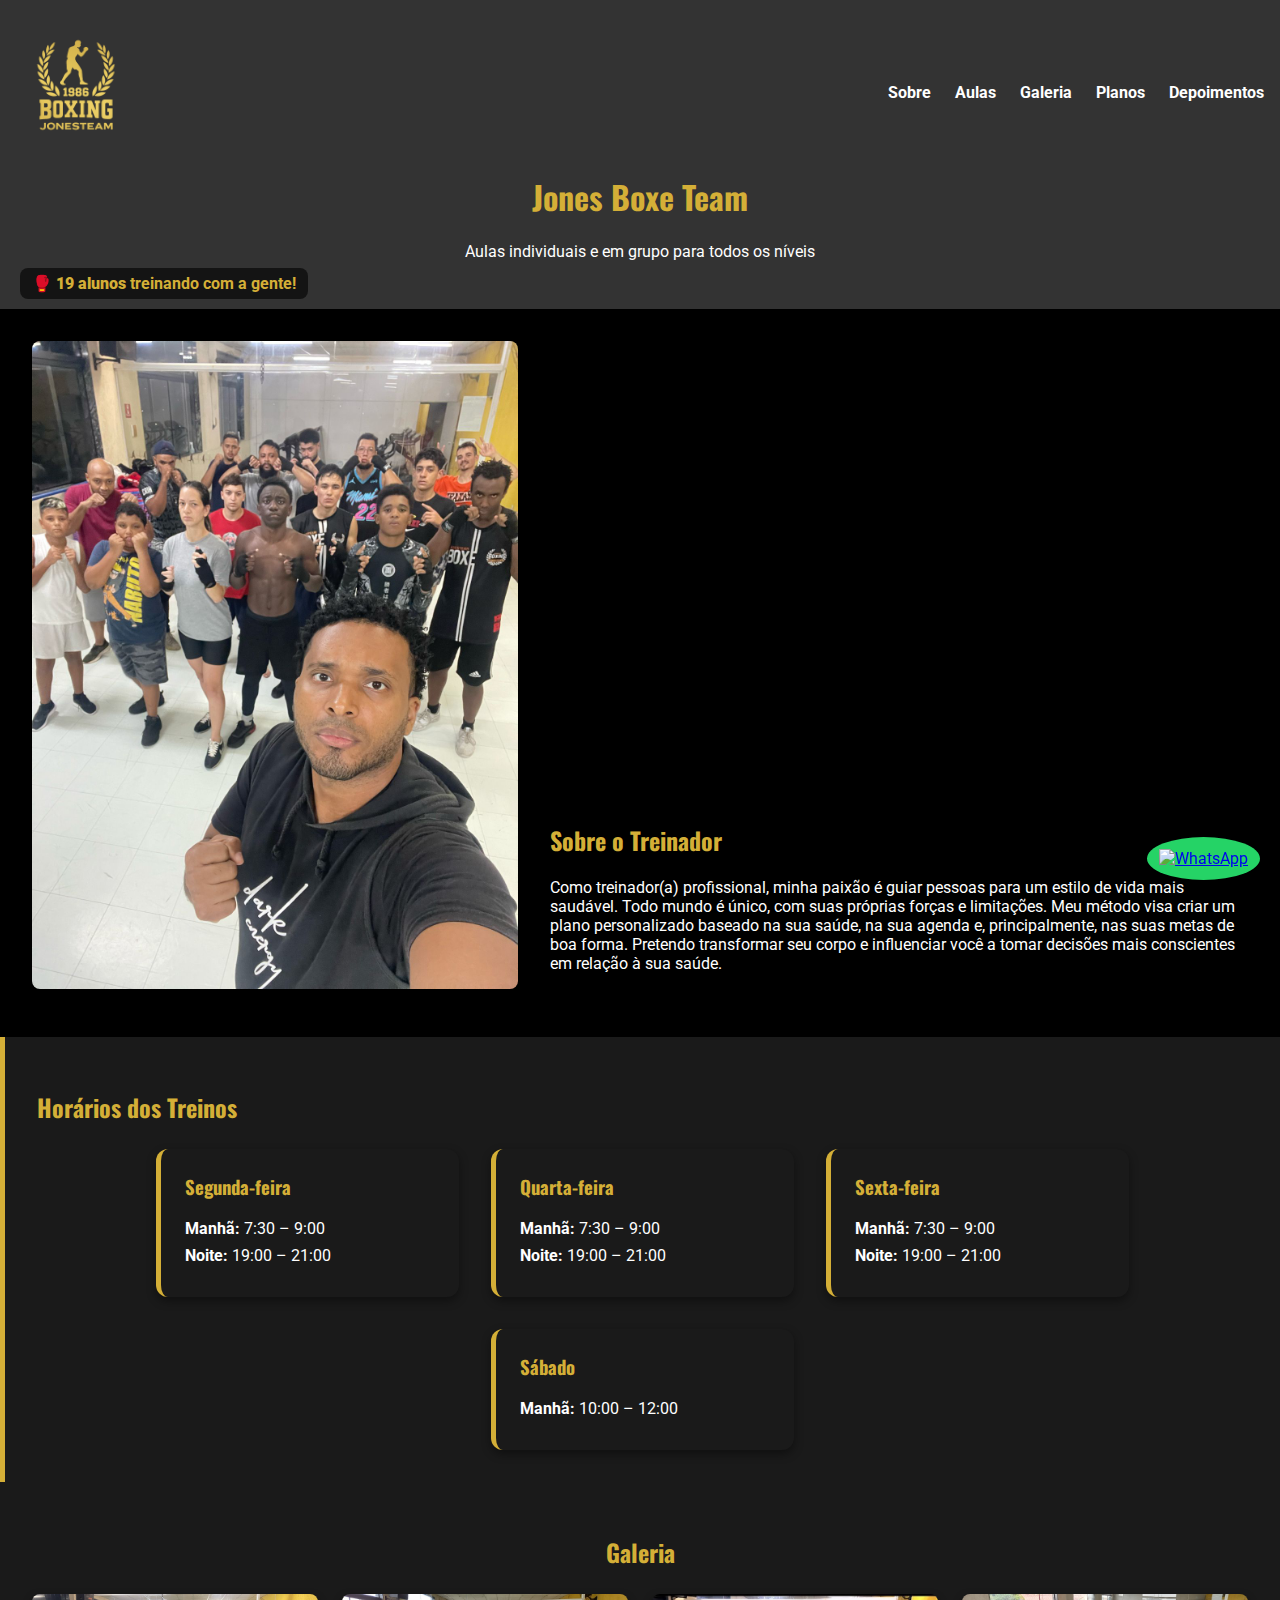
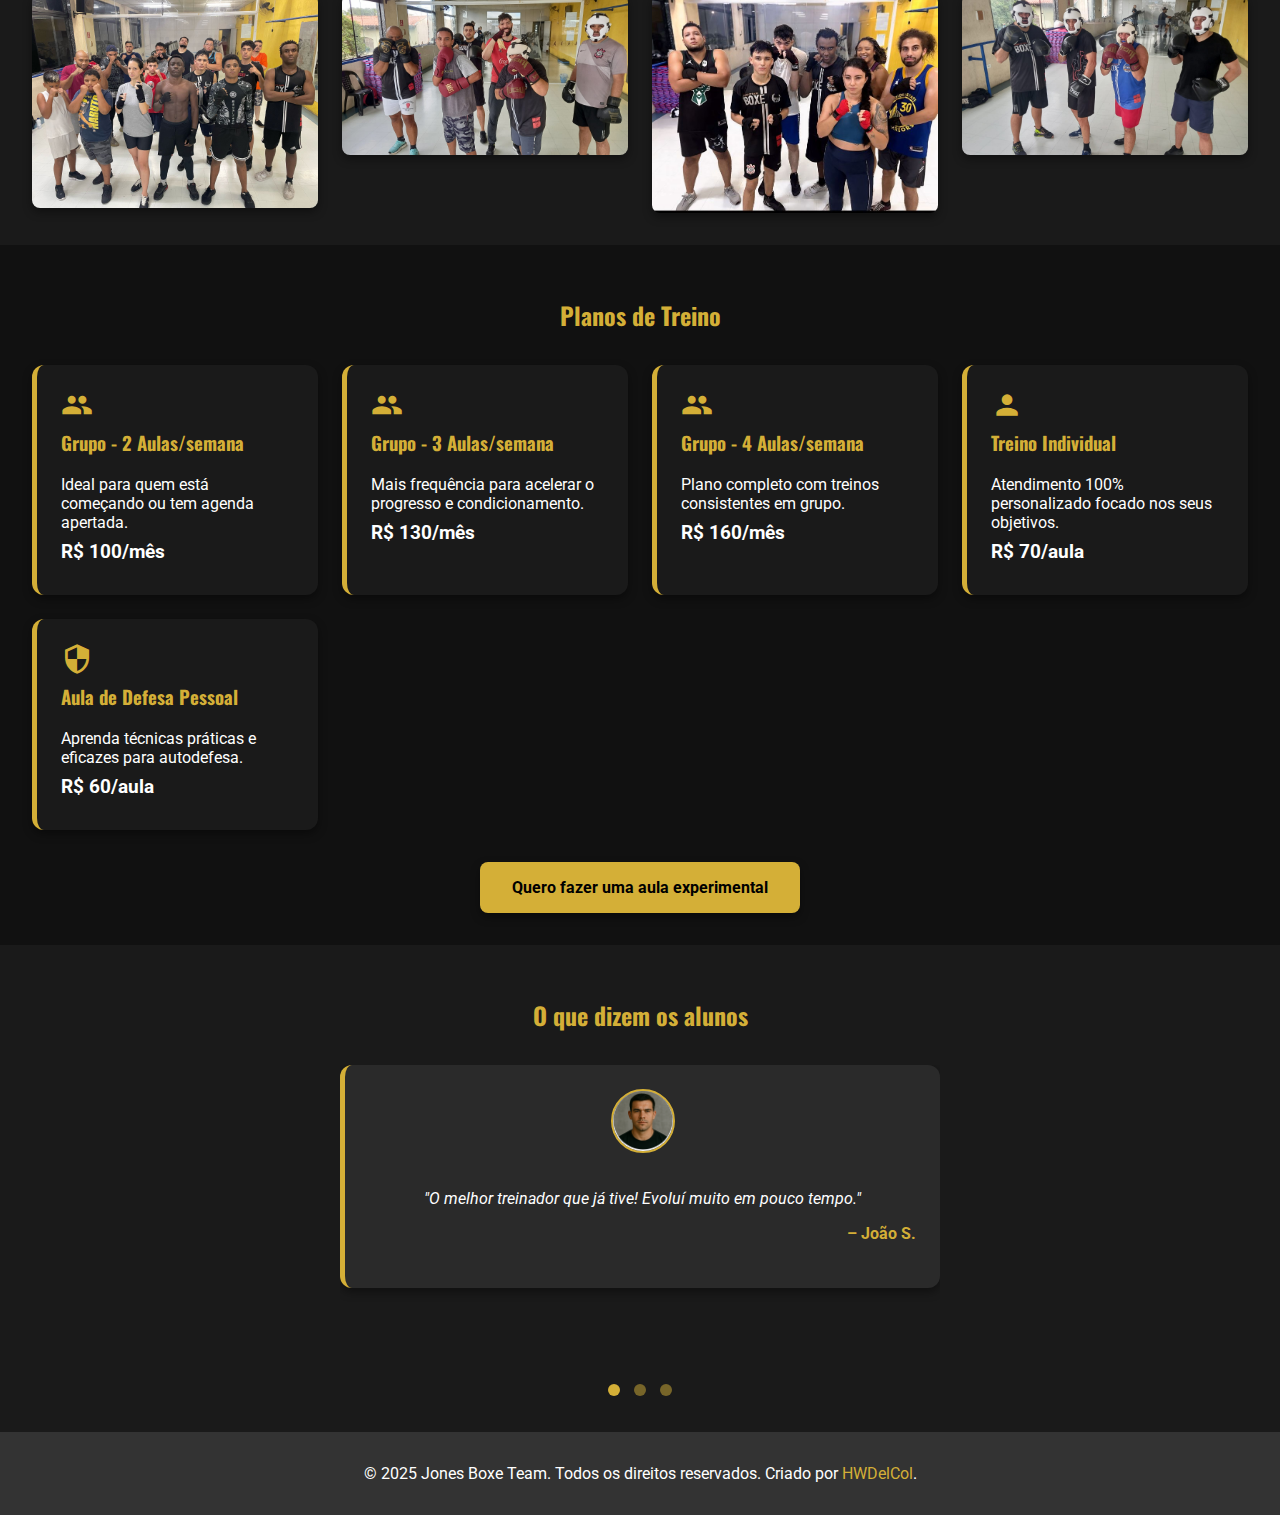
==== index.html @ e8fa8be2 "Commit de atualização" ====
<!DOCTYPE html>
<html lang="pt-BR">
<head>
  <meta charset="UTF-8" />
  <meta name="viewport" content="width=device-width, initial-scale=1.0" />
  <title>Jones Boxing team</title>
  <link href="https://fonts.googleapis.com/css2?family=Oswald&display=swap" rel="stylesheet">
  <link href="https://fonts.googleapis.com/css2?family=Oswald&family=Roboto&display=swap" rel="stylesheet">
  <link href="https://fonts.googleapis.com/icon?family=Material+Icons" rel="stylesheet">
  <link rel="stylesheet" href="styles.css">
  <link rel="shortcut icon" href="assets/logo.png" type="image/x-icon">
</head>
<body>

  <header>
    <div class="header-container">
      <img src="assets/logo.png" alt="Logo Boxing Jonesteam" class="logo">
      <nav>
        <a href="#sobre">Sobre</a>
        <a href="#aulas">Aulas</a>
        <a href="#galeria">Galeria</a>
        <a href="#planos">Planos</a>
        <a href="#depoimentos">Depoimentos</a>
      </nav>
    </div>
    <div class="slogan">
      <h1>Jones Boxe Team</h1>
      <p>Aulas individuais e em grupo para todos os níveis</p>
    </div>
    <div class="contador-alunos">
      🥊 <strong><span id="contador">0</span> alunos</strong> treinando com a gente!
    </div>    
    
  </header>

  <section id="sobre" class="sobre">
    <div class="sobre-container">
      <img src="assets/foto-sobre.jpg" alt="Treinador com alunos" class="sobre-imagem">
      <div class="sobre-texto">
        <h2>Sobre o Treinador</h2>
        <p>Como treinador(a) profissional, minha paixão é guiar pessoas para um estilo de vida mais saudável. Todo mundo é único, com suas próprias forças e limitações. Meu método visa criar um plano personalizado baseado na sua saúde, na sua agenda e, principalmente, nas suas metas de boa forma. Pretendo transformar seu corpo e influenciar você a tomar decisões mais conscientes em relação à sua saúde.</p>
      </div>
    </div>
  </section>

  <section id="aulas" class="aulas">
    <h2>Horários dos Treinos</h2>
    <div class="cards-horarios">
      <div class="card-dia">
        <h3>Segunda-feira</h3>
        <p><strong>Manhã:</strong> 7:30 – 9:00</p>
        <p><strong>Noite:</strong> 19:00 – 21:00</p>
      </div>
      <div class="card-dia">
        <h3>Quarta-feira</h3>
        <p><strong>Manhã:</strong> 7:30 – 9:00</p>
        <p><strong>Noite:</strong> 19:00 – 21:00</p>
      </div>
      <div class="card-dia">
        <h3>Sexta-feira</h3>
        <p><strong>Manhã:</strong> 7:30 – 9:00</p>
        <p><strong>Noite:</strong> 19:00 – 21:00</p>
      </div>
      <div class="card-dia">
        <h3>Sábado</h3>
        <p><strong>Manhã:</strong> 10:00 – 12:00</p>
      </div>
    </div>
  </section>

  <section id="galeria" class="galeria">
    <h2>Galeria</h2>
    <div class="galeria-container">
      <img src="assets/foto1.jpg" alt="Treino 1">
      <img src="assets/foto2.jpg" alt="Treino 2">
      <img src="assets/foto3.jpg" alt="Treino 3">
      <img src="assets/foto4.jpg" alt="Treino 4">
      <!-- Adicione mais imagens aqui -->
    </div>
  </section>

  <section id="planos" class="planos">
    <h2>Planos de Treino</h2>
    <div class="cards-planos">
      <div class="card-plano">
        <span class="material-icons icone-plano">groups</span>
        <h3>Grupo - 2 Aulas/semana</h3>
        <p>Ideal para quem está começando ou tem agenda apertada.</p>
        <p class="preco">R$ 100/mês</p>
      </div>
      <div class="card-plano">
        <span class="material-icons icone-plano">groups</span>
        <h3>Grupo - 3 Aulas/semana</h3>
        <p>Mais frequência para acelerar o progresso e condicionamento.</p>
        <p class="preco">R$ 130/mês</p>
      </div>
      <div class="card-plano">
        <span class="material-icons icone-plano">groups</span>
        <h3>Grupo - 4 Aulas/semana</h3>
        <p>Plano completo com treinos consistentes em grupo.</p>
        <p class="preco">R$ 160/mês</p>
      </div>
      <div class="card-plano">
        <span class="material-icons icone-plano">person</span>
        <h3>Treino Individual</h3>
        <p>Atendimento 100% personalizado focado nos seus objetivos.</p>
        <p class="preco">R$ 70/aula</p>
      </div>
      <div class="card-plano">
        <span class="material-icons icone-plano">security</span>
        <h3>Aula de Defesa Pessoal</h3>
        <p>Aprenda técnicas práticas e eficazes para autodefesa.</p>
        <p class="preco">R$ 60/aula</p>
      </div>
    </div>
  
    <div class="botao-experimental-container">
      <a href="https://wa.me/5511913333804?text=Olá! Tenho interesse em fazer uma aula experimental de boxe!" 
         target="_blank" class="botao-experimental">
        Quero fazer uma aula experimental
      </a>
    </div>
  </section>

  <section id="depoimentos" class="depoimentos">
    <h2>O que dizem os alunos</h2>
  
    <div class="carousel-container">
      <div class="carousel">
        <div class="card-depoimento active">
          <img src="assets/joao.png" alt="João S." class="foto-aluno">
          <p>"O melhor treinador que já tive! Evoluí muito em pouco tempo."</p>
          <h4>– João S.</h4>
        </div>
  
        <div class="card-depoimento">
          <img src="assets/carla.png" alt="Carla M." class="foto-aluno">
          <p>"As aulas em grupo são muito motivadoras e o clima da academia é incrível."</p>
          <h4>– Carla M.</h4>
        </div>
  
        <div class="card-depoimento">
          <img src="assets/lucas.png" alt="Lucas T." class="foto-aluno">
          <p>"O treino individual me deu foco e disciplina. Recomendo de olhos fechados."</p>
          <h4>– Lucas T.</h4>
        </div>
      </div>
  
      <div class="carousel-dots">
        <span class="dot active" onclick="mudarSlide(0)"></span>
        <span class="dot" onclick="mudarSlide(1)"></span>
        <span class="dot" onclick="mudarSlide(2)"></span>
      </div>
    </div>
  </section>
  
  <a href="https://wa.me/5511913333804?text=Olá, gostaria de saber mais sobre os treinos de boxe!" 
   class="whatsapp-float" target="_blank" aria-label="Abrir WhatsApp">
    <img src="https://cdn-icons-png.flaticon.com/512/220/220236.png" alt="WhatsApp" />
  </a>

  <footer>
    <p>&copy; 2025 Jones Boxe Team. Todos os direitos reservados. Criado por <span class="criador">HWDelCol</span>.</p>
  </footer>

  <script src="script.js"></script>
</body>
</html>
---- styles.css ----
:root {
  --preto: #000000;
  --cinza: #333333;
  --branco: #ffffff;
  --dourado: #d4af37;
}

body {
  margin: 0;
  font-family: 'Roboto', sans-serif;
  background-color: var(--preto);
  color: var(--branco);
}

h1, h2, h3 {
  font-family: 'Oswald', sans-serif;
  color: var(--dourado);
}


header {
  background-color: var(--cinza);
  padding: 2rem 1rem;
  color: var(--branco);
  position: relative;
}

.header-container {
  display: flex;
  justify-content: space-between;
  align-items: center;
  flex-wrap: wrap;
}

.logo {
  max-width: 120px;
  height: auto;
}

.contador-alunos {
  position: absolute;
  bottom: 10px;
  left: 20px;
  font-size: 1rem;
  color: var(--dourado);
  font-weight: bold;
  background-color: rgba(0, 0, 0, 0.6);
  padding: 6px 12px;
  border-radius: 8px;
}

nav {
  display: flex;
  gap: 1.5rem;
}

nav a {
  color: var(--branco);
  text-decoration: none;
  font-weight: bold;
  font-size: 1rem;
}

.slogan {
  text-align: center;
  margin-top: 1rem;
}

section {
  padding: 2rem;
}

.sobre-container {
  display: flex;
  gap: 2rem;
  align-items: end;
  flex-wrap: wrap;
}

.sobre-imagem {
  flex: 1;
  max-width: 40%;
  border-radius: 8px;
}

.sobre-texto {
  flex: 1;
  color: var(--branco);
}

.cards-horarios {
  display: flex;
  gap: 2rem;
  flex-wrap: wrap;
  justify-content: center;
  margin-top: 1.5rem;
}

.card-dia {
  background-color: #1a1a1a;
  border-left: 5px solid var(--dourado);
  padding: 1.5rem;
  border-radius: 12px;
  width: 250px;
  box-shadow: 0 4px 10px rgba(0,0,0,0.4);
  transition: transform 0.2s ease;
}

.card-dia:hover {
  transform: scale(1.03);
}

.card-dia h3 {
  margin-top: 0;
  color: var(--dourado);
}

.card-dia p {
  margin: 0.5rem 0;
}

.aulas, .contato {
  background-color: #1a1a1a;
  margin-top: 1rem;
  border-left: 5px solid var(--dourado);
}

.galeria {
  padding: 2rem;
  background-color: #1a1a1a;
}

.galeria h2 {
  text-align: center;
  color: var(--dourado);
  margin-bottom: 1.5rem;
}

.galeria-container {
  display: grid;
  grid-template-columns: repeat(auto-fit, minmax(200px, 1fr));
  gap: 1.5rem;
}

.galeria-container img {
  width: 100%;
  height: auto;
  border-radius: 8px;
  box-shadow: 0 4px 10px rgba(0,0,0,0.4);
  transition: transform 0.3s ease;
}

.galeria-container img:hover {
  transform: scale(1.05);
}

.planos {
  padding: 2rem;
  background-color: #111;
}

.planos h2 {
  text-align: center;
  color: var(--dourado);
  margin-bottom: 2rem;
}

.cards-planos {
  display: grid;
  grid-template-columns: repeat(auto-fit, minmax(250px, 1fr));
  gap: 1.5rem;
}

.card-plano {
  background-color: #1a1a1a;
  border-left: 5px solid var(--dourado);
  padding: 1.5rem;
  border-radius: 12px;
  box-shadow: 0 4px 10px rgba(0,0,0,0.4);
  transition: transform 0.2s ease;
}

.card-plano:hover {
  transform: scale(1.03);
}

.card-plano h3 {
  margin-top: 0;
  color: var(--dourado);
}

.card-plano p {
  margin: 0.5rem 0;
  color: var(--branco);
}

.preco {
  margin-top: 1rem;
  font-size: 1.2rem;
  font-weight: bold;
  color: var(--dourado);
}

.botao-experimental-container {
  text-align: center;
  margin-top: 2rem;
}

.botao-experimental {
  display: inline-block;
  background-color: var(--dourado);
  color: var(--preto);
  padding: 1rem 2rem;
  border-radius: 8px;
  font-weight: bold;
  text-decoration: none;
  box-shadow: 0 4px 10px rgba(0,0,0,0.4);
  transition: background-color 0.2s ease;
}

.botao-experimental:hover {
  background-color: #e6c14b;
}

.icone-plano {
  font-size: 32px;
  color: var(--dourado);
  display: block;
  margin-bottom: 0.5rem;
}

.depoimentos {
  padding: 2rem;
  background-color: #1a1a1a;
}

.depoimentos h2 {
  text-align: center;
  color: var(--dourado);
  margin-bottom: 2rem;
}

.cards-depoimentos {
  display: grid;
  grid-template-columns: repeat(auto-fit, minmax(250px, 1fr));
  gap: 1.5rem;
}

.card-depoimento {
  background-color: #2a2a2a;
  border-left: 5px solid var(--dourado);
  padding: 1.5rem;
  border-radius: 12px;
  box-shadow: 0 4px 10px rgba(0,0,0,0.4);
  font-style: italic;
  color: var(--branco);
}

.card-depoimento h4 {
  margin-top: 1rem;
  text-align: right;
  font-weight: bold;
  font-style: normal;
  color: var(--dourado);
}

.foto-aluno {
  width: 60px;
  height: 60px;
  border-radius: 50%;
  object-fit: cover;
  margin-bottom: 1rem;
  border: 2px solid var(--dourado);
}

.carousel-container {
  position: relative;
  max-width: 600px;
  margin: 0 auto;
  text-align: center;
}

.carousel {
  position: relative;
  overflow: hidden;
  min-height: 300px;
}

.card-depoimento {
  display: none;
  background-color: #2a2a2a;
  border-left: 5px solid var(--dourado);
  padding: 1.5rem;
  border-radius: 12px;
  box-shadow: 0 4px 10px rgba(0,0,0,0.4);
  font-style: italic;
  color: var(--branco);
  transition: opacity 0.5s ease;
}

.card-depoimento.active {
  display: block;
}

.card-depoimento h4 {
  margin-top: 1rem;
  text-align: right;
  font-weight: bold;
  font-style: normal;
  color: var(--dourado);
}

.foto-aluno {
  width: 60px;
  height: 60px;
  border-radius: 50%;
  object-fit: cover;
  margin-bottom: 1rem;
  border: 2px solid var(--dourado);
}

/* Bolinhas */
.carousel-dots {
  margin-top: 1rem;
}

.dot {
  height: 12px;
  width: 12px;
  margin: 0 5px;
  background-color: var(--dourado);
  border-radius: 50%;
  display: inline-block;
  opacity: 0.5;
  cursor: pointer;
  transition: opacity 0.3s;
}

.dot.active {
  opacity: 1;
}

footer {
  background-color: var(--cinza);
  text-align: center;
  padding: 1rem;
  color: var(--branco);
}

.whatsapp-float {
  position: fixed;
  bottom: 20px;
  right: 20px;
  z-index: 999;
  background-color: #25D366;
  padding: 12px;
  border-radius: 50%;
  box-shadow: 0 4px 10px rgba(0,0,0,0.3);
  transition: transform 0.2s ease;
}

.whatsapp-float img {
  width: 32px;
  height: 32px;
}

.whatsapp-float:hover {
  transform: scale(1.1);
}

.criador{
  color: var(--dourado);
}

@media (max-width: 768px) {
  .sobre-container {
    flex-direction: column;
    text-align: center;
  }

  .sobre-imagem, .sobre-texto {
    flex: unset;
  }
}
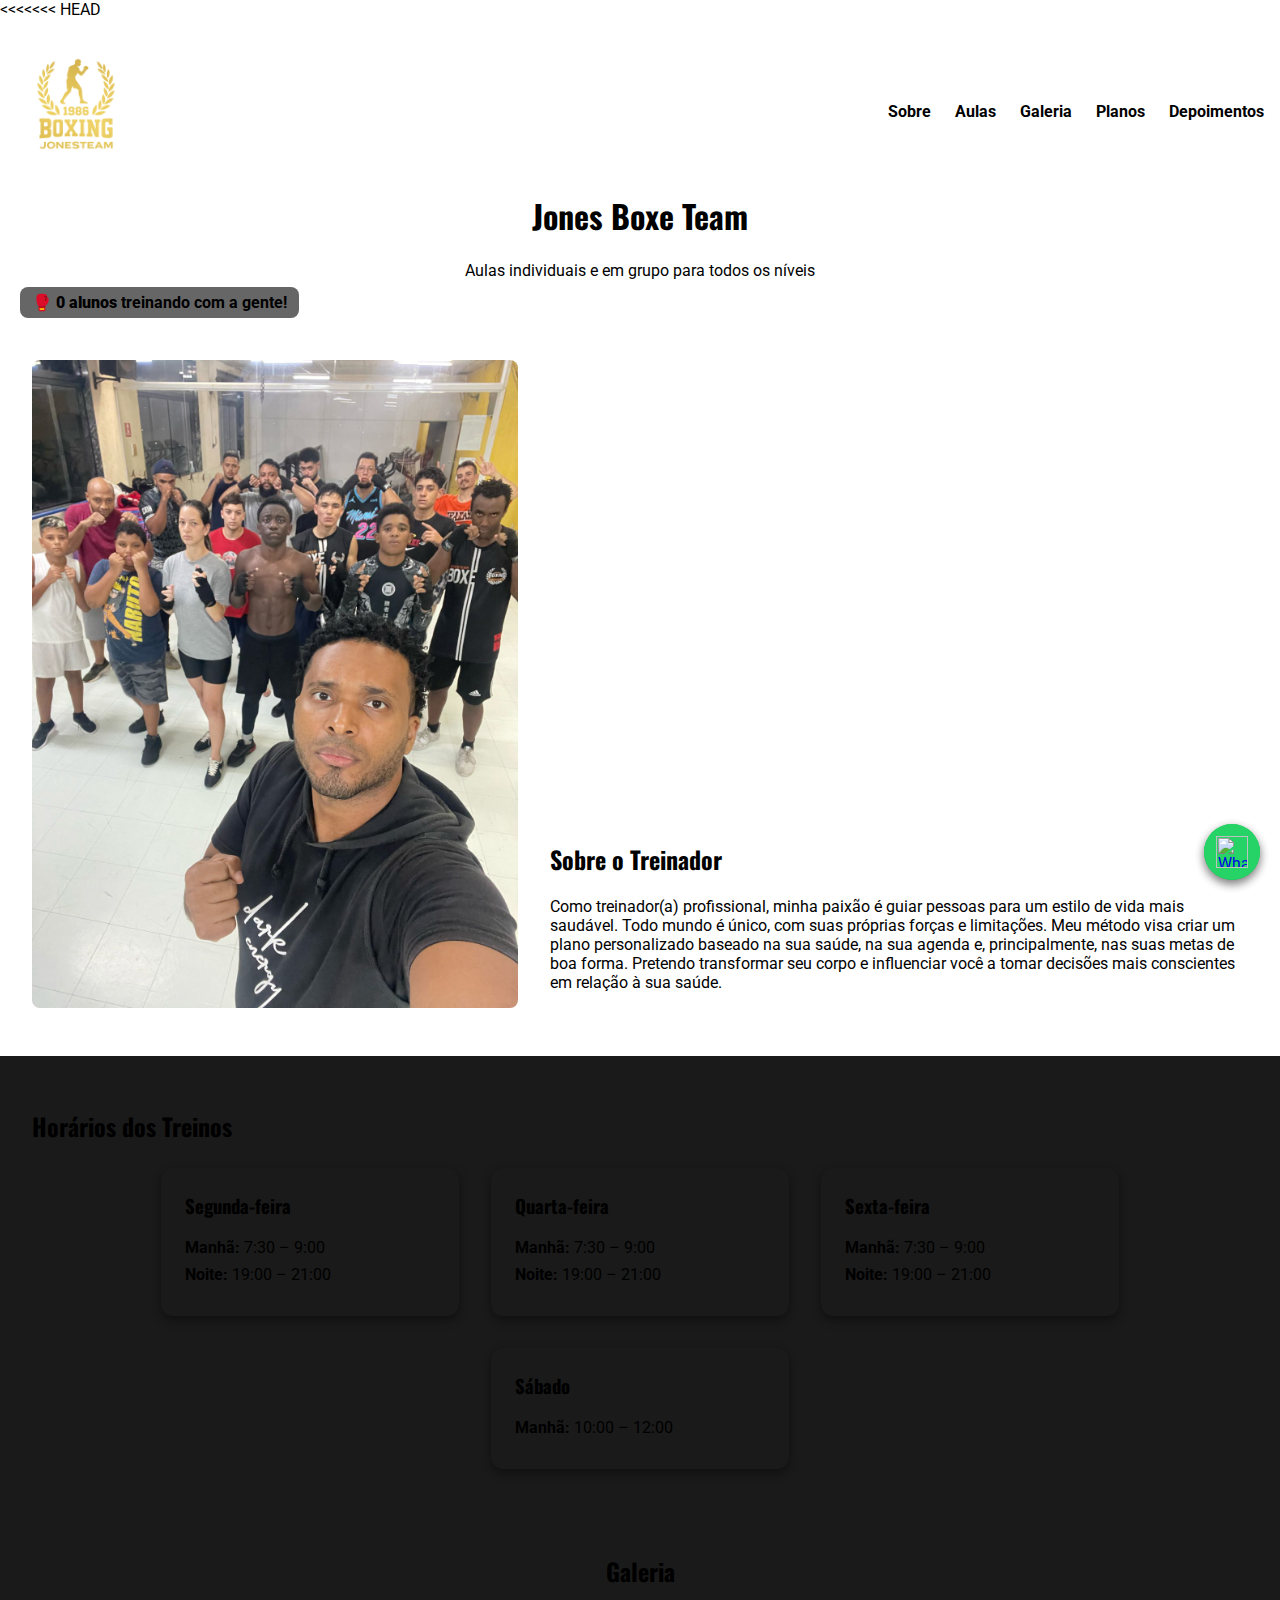
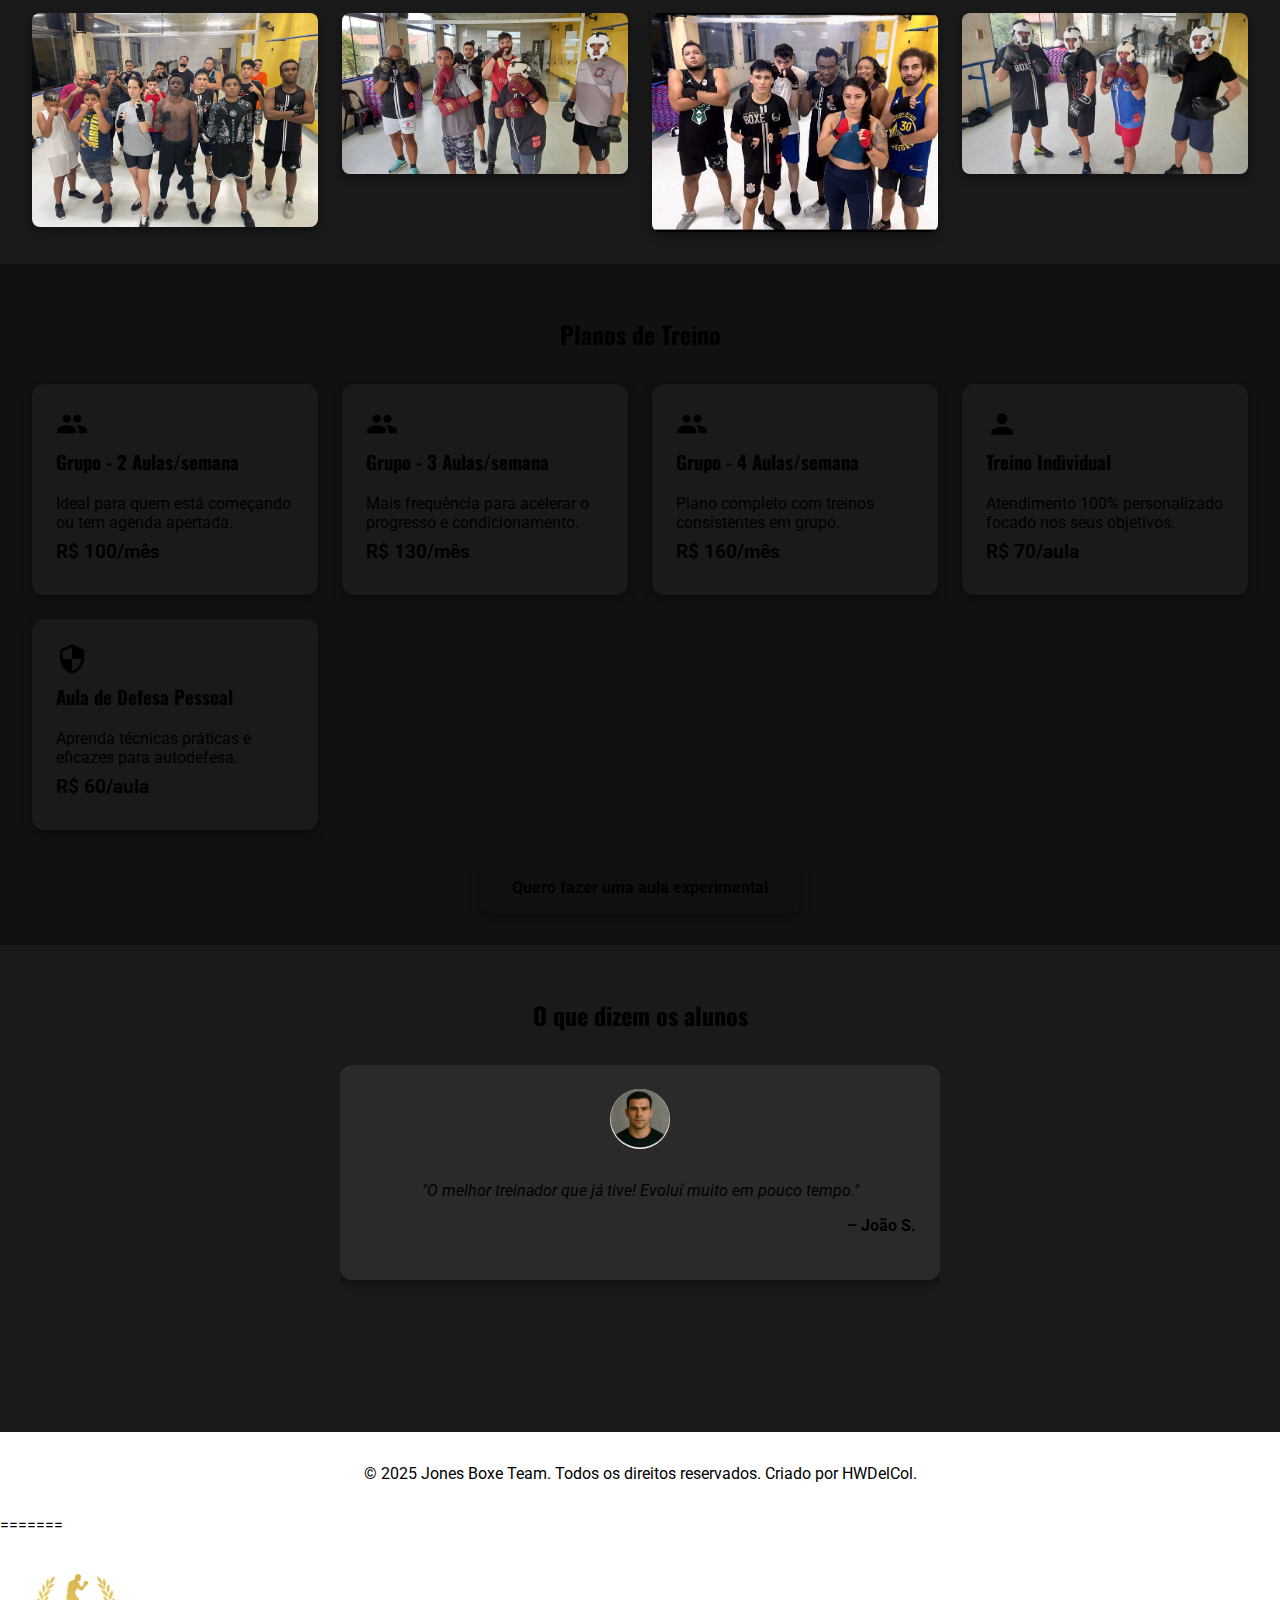
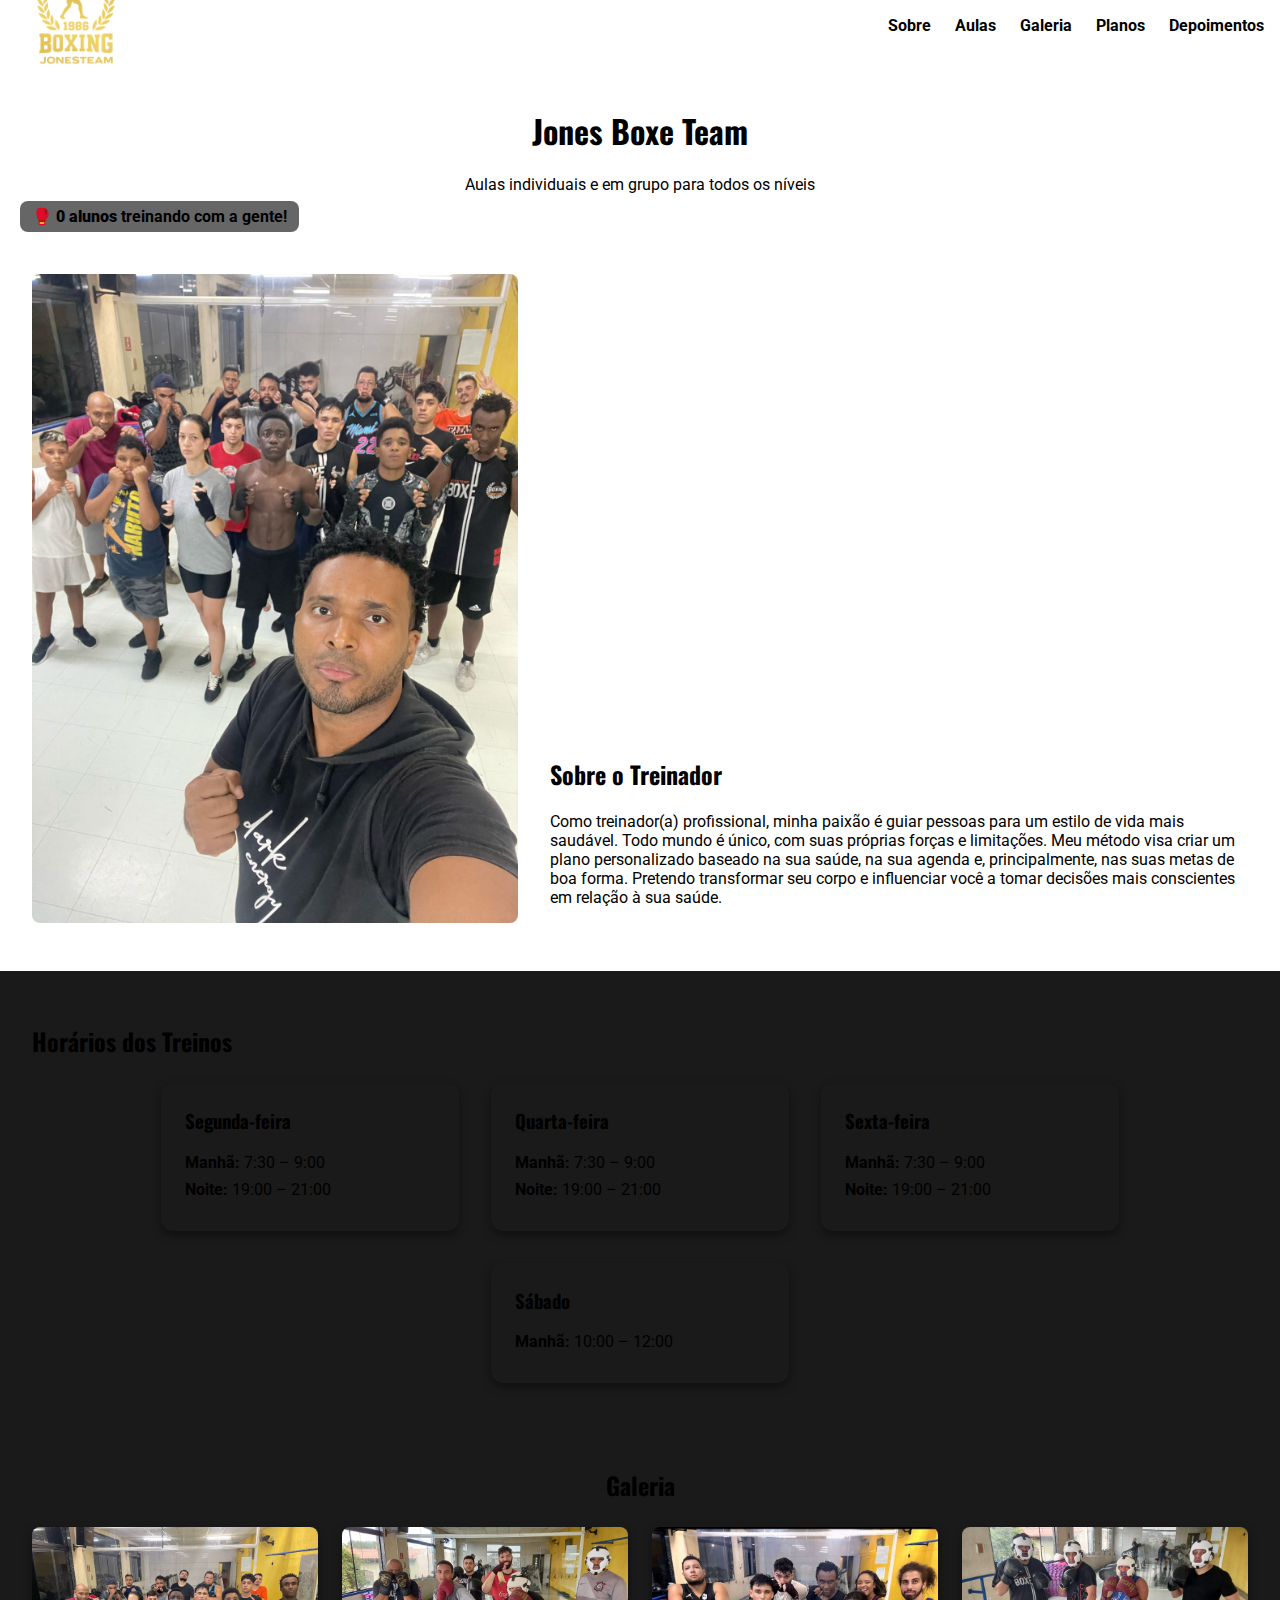
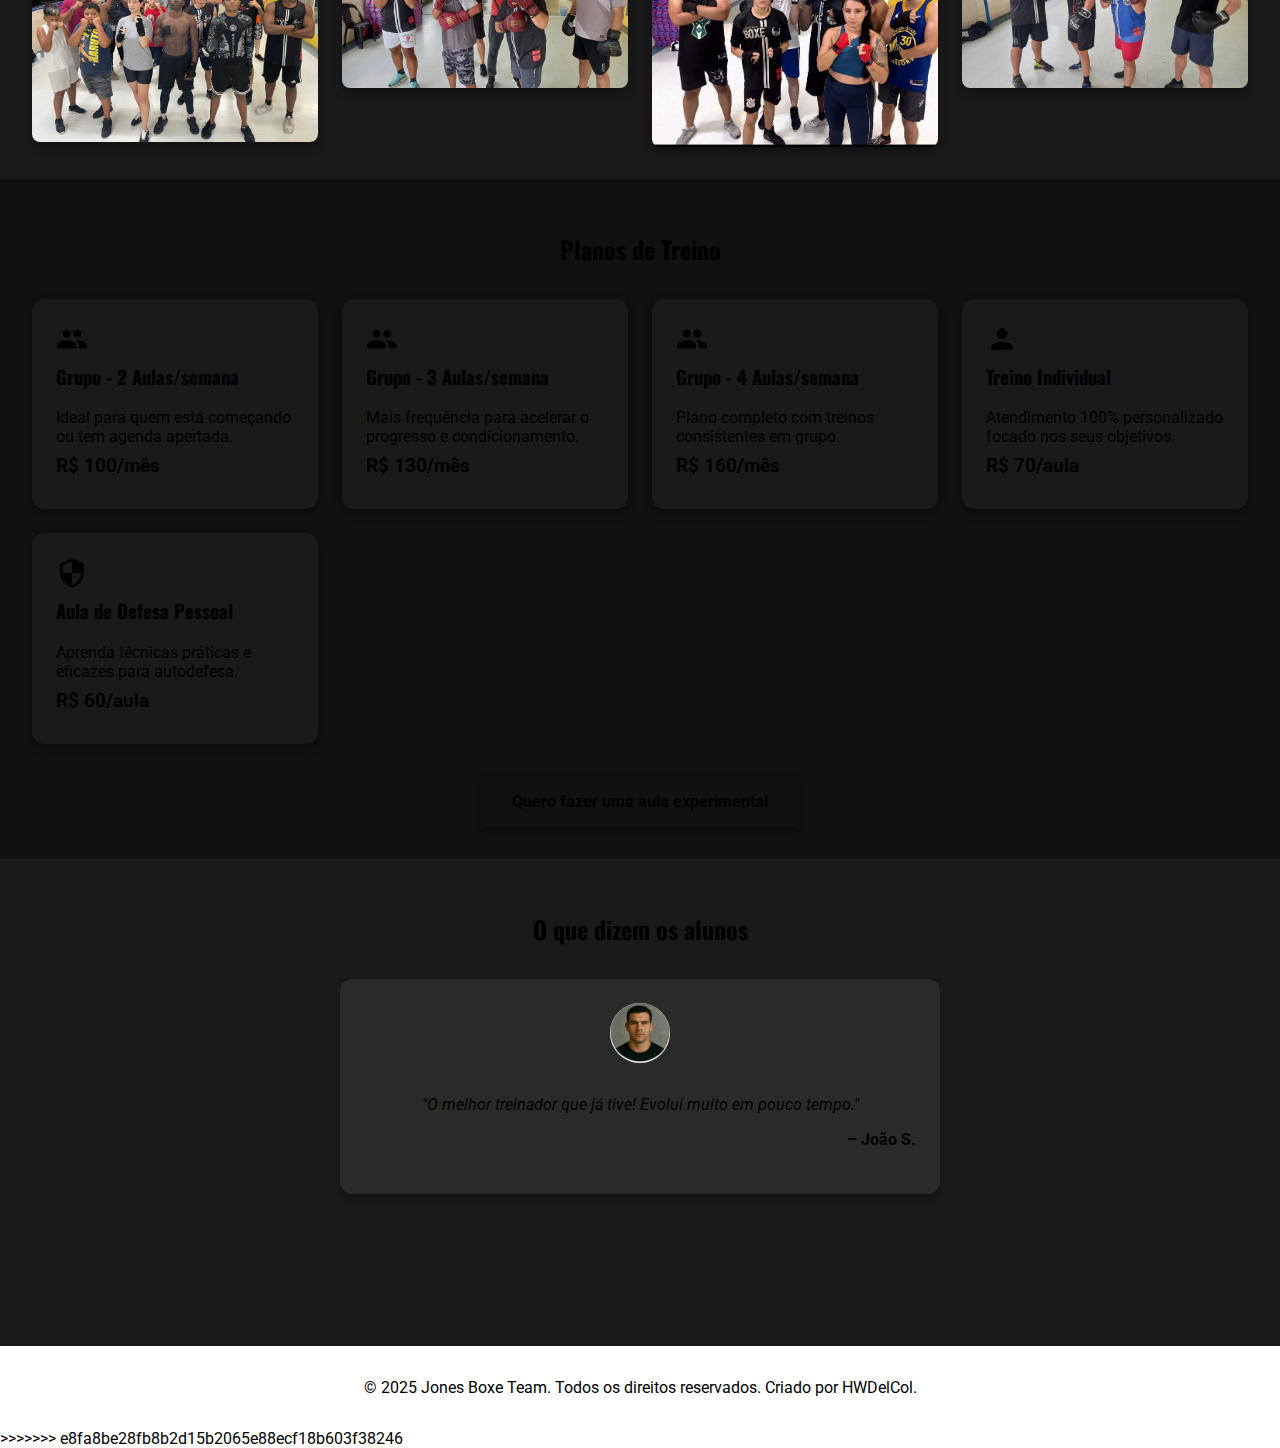
==== commit 3f839fdb: "atualização" ====
--- a/index.html
+++ b/index.html
@@ -1,168 +1,342 @@
-<!DOCTYPE html>
-<html lang="pt-BR">
-<head>
-  <meta charset="UTF-8" />
-  <meta name="viewport" content="width=device-width, initial-scale=1.0" />
-  <title>Jones Boxing team</title>
-  <link href="https://fonts.googleapis.com/css2?family=Oswald&display=swap" rel="stylesheet">
-  <link href="https://fonts.googleapis.com/css2?family=Oswald&family=Roboto&display=swap" rel="stylesheet">
-  <link href="https://fonts.googleapis.com/icon?family=Material+Icons" rel="stylesheet">
-  <link rel="stylesheet" href="styles.css">
-  <link rel="shortcut icon" href="assets/logo.png" type="image/x-icon">
-</head>
-<body>
-
-  <header>
-    <div class="header-container">
-      <img src="assets/logo.png" alt="Logo Boxing Jonesteam" class="logo">
-      <nav>
-        <a href="#sobre">Sobre</a>
-        <a href="#aulas">Aulas</a>
-        <a href="#galeria">Galeria</a>
-        <a href="#planos">Planos</a>
-        <a href="#depoimentos">Depoimentos</a>
-      </nav>
-    </div>
-    <div class="slogan">
-      <h1>Jones Boxe Team</h1>
-      <p>Aulas individuais e em grupo para todos os níveis</p>
-    </div>
-    <div class="contador-alunos">
-      🥊 <strong><span id="contador">0</span> alunos</strong> treinando com a gente!
-    </div>    
-    
-  </header>
-
-  <section id="sobre" class="sobre">
-    <div class="sobre-container">
-      <img src="assets/foto-sobre.jpg" alt="Treinador com alunos" class="sobre-imagem">
-      <div class="sobre-texto">
-        <h2>Sobre o Treinador</h2>
-        <p>Como treinador(a) profissional, minha paixão é guiar pessoas para um estilo de vida mais saudável. Todo mundo é único, com suas próprias forças e limitações. Meu método visa criar um plano personalizado baseado na sua saúde, na sua agenda e, principalmente, nas suas metas de boa forma. Pretendo transformar seu corpo e influenciar você a tomar decisões mais conscientes em relação à sua saúde.</p>
-      </div>
-    </div>
-  </section>
-
-  <section id="aulas" class="aulas">
-    <h2>Horários dos Treinos</h2>
-    <div class="cards-horarios">
-      <div class="card-dia">
-        <h3>Segunda-feira</h3>
-        <p><strong>Manhã:</strong> 7:30 – 9:00</p>
-        <p><strong>Noite:</strong> 19:00 – 21:00</p>
-      </div>
-      <div class="card-dia">
-        <h3>Quarta-feira</h3>
-        <p><strong>Manhã:</strong> 7:30 – 9:00</p>
-        <p><strong>Noite:</strong> 19:00 – 21:00</p>
-      </div>
-      <div class="card-dia">
-        <h3>Sexta-feira</h3>
-        <p><strong>Manhã:</strong> 7:30 – 9:00</p>
-        <p><strong>Noite:</strong> 19:00 – 21:00</p>
-      </div>
-      <div class="card-dia">
-        <h3>Sábado</h3>
-        <p><strong>Manhã:</strong> 10:00 – 12:00</p>
-      </div>
-    </div>
-  </section>
-
-  <section id="galeria" class="galeria">
-    <h2>Galeria</h2>
-    <div class="galeria-container">
-      <img src="assets/foto1.jpg" alt="Treino 1">
-      <img src="assets/foto2.jpg" alt="Treino 2">
-      <img src="assets/foto3.jpg" alt="Treino 3">
-      <img src="assets/foto4.jpg" alt="Treino 4">
-      <!-- Adicione mais imagens aqui -->
-    </div>
-  </section>
-
-  <section id="planos" class="planos">
-    <h2>Planos de Treino</h2>
-    <div class="cards-planos">
-      <div class="card-plano">
-        <span class="material-icons icone-plano">groups</span>
-        <h3>Grupo - 2 Aulas/semana</h3>
-        <p>Ideal para quem está começando ou tem agenda apertada.</p>
-        <p class="preco">R$ 100/mês</p>
-      </div>
-      <div class="card-plano">
-        <span class="material-icons icone-plano">groups</span>
-        <h3>Grupo - 3 Aulas/semana</h3>
-        <p>Mais frequência para acelerar o progresso e condicionamento.</p>
-        <p class="preco">R$ 130/mês</p>
-      </div>
-      <div class="card-plano">
-        <span class="material-icons icone-plano">groups</span>
-        <h3>Grupo - 4 Aulas/semana</h3>
-        <p>Plano completo com treinos consistentes em grupo.</p>
-        <p class="preco">R$ 160/mês</p>
-      </div>
-      <div class="card-plano">
-        <span class="material-icons icone-plano">person</span>
-        <h3>Treino Individual</h3>
-        <p>Atendimento 100% personalizado focado nos seus objetivos.</p>
-        <p class="preco">R$ 70/aula</p>
-      </div>
-      <div class="card-plano">
-        <span class="material-icons icone-plano">security</span>
-        <h3>Aula de Defesa Pessoal</h3>
-        <p>Aprenda técnicas práticas e eficazes para autodefesa.</p>
-        <p class="preco">R$ 60/aula</p>
-      </div>
-    </div>
-  
-    <div class="botao-experimental-container">
-      <a href="https://wa.me/5511913333804?text=Olá! Tenho interesse em fazer uma aula experimental de boxe!" 
-         target="_blank" class="botao-experimental">
-        Quero fazer uma aula experimental
-      </a>
-    </div>
-  </section>
-
-  <section id="depoimentos" class="depoimentos">
-    <h2>O que dizem os alunos</h2>
-  
-    <div class="carousel-container">
-      <div class="carousel">
-        <div class="card-depoimento active">
-          <img src="assets/joao.png" alt="João S." class="foto-aluno">
-          <p>"O melhor treinador que já tive! Evoluí muito em pouco tempo."</p>
-          <h4>– João S.</h4>
-        </div>
-  
-        <div class="card-depoimento">
-          <img src="assets/carla.png" alt="Carla M." class="foto-aluno">
-          <p>"As aulas em grupo são muito motivadoras e o clima da academia é incrível."</p>
-          <h4>– Carla M.</h4>
-        </div>
-  
-        <div class="card-depoimento">
-          <img src="assets/lucas.png" alt="Lucas T." class="foto-aluno">
-          <p>"O treino individual me deu foco e disciplina. Recomendo de olhos fechados."</p>
-          <h4>– Lucas T.</h4>
-        </div>
-      </div>
-  
-      <div class="carousel-dots">
-        <span class="dot active" onclick="mudarSlide(0)"></span>
-        <span class="dot" onclick="mudarSlide(1)"></span>
-        <span class="dot" onclick="mudarSlide(2)"></span>
-      </div>
-    </div>
-  </section>
-  
-  <a href="https://wa.me/5511913333804?text=Olá, gostaria de saber mais sobre os treinos de boxe!" 
-   class="whatsapp-float" target="_blank" aria-label="Abrir WhatsApp">
-    <img src="https://cdn-icons-png.flaticon.com/512/220/220236.png" alt="WhatsApp" />
-  </a>
-
-  <footer>
-    <p>&copy; 2025 Jones Boxe Team. Todos os direitos reservados. Criado por <span class="criador">HWDelCol</span>.</p>
-  </footer>
-
-  <script src="script.js"></script>
-</body>
-</html>
+<<<<<<< HEAD
+<!DOCTYPE html>
+<html lang="pt-BR">
+<head>
+  <meta charset="UTF-8" />
+  <meta name="viewport" content="width=device-width, initial-scale=1.0" />
+  <title>Jones Boxing team</title>
+  <link href="https://fonts.googleapis.com/css2?family=Oswald&display=swap" rel="stylesheet">
+  <link href="https://fonts.googleapis.com/css2?family=Oswald&family=Roboto&display=swap" rel="stylesheet">
+  <link href="https://fonts.googleapis.com/icon?family=Material+Icons" rel="stylesheet">
+  <link rel="stylesheet" href="styles.css">
+  <link rel="shortcut icon" href="assets/logo.png" type="image/x-icon">
+</head>
+<body>
+
+  <header>
+    <div class="header-container">
+      <img src="assets/logo.png" alt="Logo Boxing Jonesteam" class="logo">
+      <nav class="nav">
+        <div class="menu-toggle" onclick="toggleMenu()">&#9776;</div>
+        <ul class="menu">
+          <li><a href="#sobre">Sobre</a></li>
+          <li><a href="#aulas">Aulas</a></li>
+          <li><a href="#galeria">Galeria</a></li>
+          <li><a href="#planos">Planos</a></li>
+          <li><a href="#depoimentos">Depoimentos</a></li>
+        </ul>
+      </nav>
+    </div>
+    <div class="slogan">
+      <h1>Jones Boxe Team</h1>
+      <p>Aulas individuais e em grupo para todos os níveis</p>
+    </div>
+    <div class="contador-alunos">
+      🥊 <strong><span id="contador">0</span> alunos</strong> treinando com a gente!
+    </div>    
+    
+  </header>
+
+  <section id="sobre" class="sobre">
+    <div class="sobre-container">
+      <img src="assets/foto-sobre.jpg" alt="Treinador com alunos" class="sobre-imagem">
+      <div class="sobre-texto">
+        <h2>Sobre o Treinador</h2>
+        <p>Como treinador(a) profissional, minha paixão é guiar pessoas para um estilo de vida mais saudável. Todo mundo é único, com suas próprias forças e limitações. Meu método visa criar um plano personalizado baseado na sua saúde, na sua agenda e, principalmente, nas suas metas de boa forma. Pretendo transformar seu corpo e influenciar você a tomar decisões mais conscientes em relação à sua saúde.</p>
+      </div>
+    </div>
+  </section>
+
+  <section id="aulas" class="aulas">
+    <h2>Horários dos Treinos</h2>
+    <div class="cards-horarios">
+      <div class="card-dia">
+        <h3>Segunda-feira</h3>
+        <p><strong>Manhã:</strong> 7:30 – 9:00</p>
+        <p><strong>Noite:</strong> 19:00 – 21:00</p>
+      </div>
+      <div class="card-dia">
+        <h3>Quarta-feira</h3>
+        <p><strong>Manhã:</strong> 7:30 – 9:00</p>
+        <p><strong>Noite:</strong> 19:00 – 21:00</p>
+      </div>
+      <div class="card-dia">
+        <h3>Sexta-feira</h3>
+        <p><strong>Manhã:</strong> 7:30 – 9:00</p>
+        <p><strong>Noite:</strong> 19:00 – 21:00</p>
+      </div>
+      <div class="card-dia">
+        <h3>Sábado</h3>
+        <p><strong>Manhã:</strong> 10:00 – 12:00</p>
+      </div>
+    </div>
+  </section>
+
+  <section id="galeria" class="galeria">
+    <h2>Galeria</h2>
+    <div class="galeria-container">
+      <img src="assets/foto1.jpg" alt="Treino 1">
+      <img src="assets/foto2.jpg" alt="Treino 2">
+      <img src="assets/foto3.jpg" alt="Treino 3">
+      <img src="assets/foto4.jpg" alt="Treino 4">
+      <!-- Adicione mais imagens aqui -->
+    </div>
+  </section>
+
+  <section id="planos" class="planos">
+    <h2>Planos de Treino</h2>
+    <div class="cards-planos">
+      <div class="card-plano">
+        <span class="material-icons icone-plano">groups</span>
+        <h3>Grupo - 2 Aulas/semana</h3>
+        <p>Ideal para quem está começando ou tem agenda apertada.</p>
+        <p class="preco">R$ 100/mês</p>
+      </div>
+      <div class="card-plano">
+        <span class="material-icons icone-plano">groups</span>
+        <h3>Grupo - 3 Aulas/semana</h3>
+        <p>Mais frequência para acelerar o progresso e condicionamento.</p>
+        <p class="preco">R$ 130/mês</p>
+      </div>
+      <div class="card-plano">
+        <span class="material-icons icone-plano">groups</span>
+        <h3>Grupo - 4 Aulas/semana</h3>
+        <p>Plano completo com treinos consistentes em grupo.</p>
+        <p class="preco">R$ 160/mês</p>
+      </div>
+      <div class="card-plano">
+        <span class="material-icons icone-plano">person</span>
+        <h3>Treino Individual</h3>
+        <p>Atendimento 100% personalizado focado nos seus objetivos.</p>
+        <p class="preco">R$ 70/aula</p>
+      </div>
+      <div class="card-plano">
+        <span class="material-icons icone-plano">security</span>
+        <h3>Aula de Defesa Pessoal</h3>
+        <p>Aprenda técnicas práticas e eficazes para autodefesa.</p>
+        <p class="preco">R$ 60/aula</p>
+      </div>
+    </div>
+  
+    <div class="botao-experimental-container">
+      <a href="https://wa.me/5511913333804?text=Olá! Tenho interesse em fazer uma aula experimental de boxe!" 
+         target="_blank" class="botao-experimental">
+        Quero fazer uma aula experimental
+      </a>
+    </div>
+  </section>
+
+  <section id="depoimentos" class="depoimentos">
+    <h2>O que dizem os alunos</h2>
+  
+    <div class="carousel-container">
+      <div class="carousel">
+        <div class="card-depoimento active">
+          <img src="assets/joao.png" alt="João S." class="foto-aluno">
+          <p>"O melhor treinador que já tive! Evoluí muito em pouco tempo."</p>
+          <h4>– João S.</h4>
+        </div>
+  
+        <div class="card-depoimento">
+          <img src="assets/carla.png" alt="Carla M." class="foto-aluno">
+          <p>"As aulas em grupo são muito motivadoras e o clima da academia é incrível."</p>
+          <h4>– Carla M.</h4>
+        </div>
+  
+        <div class="card-depoimento">
+          <img src="assets/lucas.png" alt="Lucas T." class="foto-aluno">
+          <p>"O treino individual me deu foco e disciplina. Recomendo de olhos fechados."</p>
+          <h4>– Lucas T.</h4>
+        </div>
+      </div>
+  
+      <div class="carousel-dots">
+        <span class="dot active" onclick="mudarSlide(0)"></span>
+        <span class="dot" onclick="mudarSlide(1)"></span>
+        <span class="dot" onclick="mudarSlide(2)"></span>
+      </div>
+    </div>
+  </section>
+  
+  <a href="https://wa.me/5511913333804?text=Olá, gostaria de saber mais sobre os treinos de boxe!" 
+   class="whatsapp-float" target="_blank" aria-label="Abrir WhatsApp">
+    <img src="https://cdn-icons-png.flaticon.com/512/220/220236.png" alt="WhatsApp" />
+  </a>
+
+  <footer>
+    <p>&copy; 2025 Jones Boxe Team. Todos os direitos reservados. Criado por <span class="criador">HWDelCol</span>.</p>
+  </footer>
+
+  <script src="script.js"></script>
+</body>
+</html>
+=======
+<!DOCTYPE html>
+<html lang="pt-BR">
+<head>
+  <meta charset="UTF-8" />
+  <meta name="viewport" content="width=device-width, initial-scale=1.0" />
+  <title>Jones Boxing team</title>
+  <link href="https://fonts.googleapis.com/css2?family=Oswald&display=swap" rel="stylesheet">
+  <link href="https://fonts.googleapis.com/css2?family=Oswald&family=Roboto&display=swap" rel="stylesheet">
+  <link href="https://fonts.googleapis.com/icon?family=Material+Icons" rel="stylesheet">
+  <link rel="stylesheet" href="styles.css">
+  <link rel="shortcut icon" href="assets/logo.png" type="image/x-icon">
+</head>
+<body>
+
+  <header>
+    <div class="header-container">
+      <img src="assets/logo.png" alt="Logo Boxing Jonesteam" class="logo">
+      <nav>
+        <a href="#sobre">Sobre</a>
+        <a href="#aulas">Aulas</a>
+        <a href="#galeria">Galeria</a>
+        <a href="#planos">Planos</a>
+        <a href="#depoimentos">Depoimentos</a>
+      </nav>
+    </div>
+    <div class="slogan">
+      <h1>Jones Boxe Team</h1>
+      <p>Aulas individuais e em grupo para todos os níveis</p>
+    </div>
+    <div class="contador-alunos">
+      🥊 <strong><span id="contador">0</span> alunos</strong> treinando com a gente!
+    </div>    
+    
+  </header>
+
+  <section id="sobre" class="sobre">
+    <div class="sobre-container">
+      <img src="assets/foto-sobre.jpg" alt="Treinador com alunos" class="sobre-imagem">
+      <div class="sobre-texto">
+        <h2>Sobre o Treinador</h2>
+        <p>Como treinador(a) profissional, minha paixão é guiar pessoas para um estilo de vida mais saudável. Todo mundo é único, com suas próprias forças e limitações. Meu método visa criar um plano personalizado baseado na sua saúde, na sua agenda e, principalmente, nas suas metas de boa forma. Pretendo transformar seu corpo e influenciar você a tomar decisões mais conscientes em relação à sua saúde.</p>
+      </div>
+    </div>
+  </section>
+
+  <section id="aulas" class="aulas">
+    <h2>Horários dos Treinos</h2>
+    <div class="cards-horarios">
+      <div class="card-dia">
+        <h3>Segunda-feira</h3>
+        <p><strong>Manhã:</strong> 7:30 – 9:00</p>
+        <p><strong>Noite:</strong> 19:00 – 21:00</p>
+      </div>
+      <div class="card-dia">
+        <h3>Quarta-feira</h3>
+        <p><strong>Manhã:</strong> 7:30 – 9:00</p>
+        <p><strong>Noite:</strong> 19:00 – 21:00</p>
+      </div>
+      <div class="card-dia">
+        <h3>Sexta-feira</h3>
+        <p><strong>Manhã:</strong> 7:30 – 9:00</p>
+        <p><strong>Noite:</strong> 19:00 – 21:00</p>
+      </div>
+      <div class="card-dia">
+        <h3>Sábado</h3>
+        <p><strong>Manhã:</strong> 10:00 – 12:00</p>
+      </div>
+    </div>
+  </section>
+
+  <section id="galeria" class="galeria">
+    <h2>Galeria</h2>
+    <div class="galeria-container">
+      <img src="assets/foto1.jpg" alt="Treino 1">
+      <img src="assets/foto2.jpg" alt="Treino 2">
+      <img src="assets/foto3.jpg" alt="Treino 3">
+      <img src="assets/foto4.jpg" alt="Treino 4">
+      <!-- Adicione mais imagens aqui -->
+    </div>
+  </section>
+
+  <section id="planos" class="planos">
+    <h2>Planos de Treino</h2>
+    <div class="cards-planos">
+      <div class="card-plano">
+        <span class="material-icons icone-plano">groups</span>
+        <h3>Grupo - 2 Aulas/semana</h3>
+        <p>Ideal para quem está começando ou tem agenda apertada.</p>
+        <p class="preco">R$ 100/mês</p>
+      </div>
+      <div class="card-plano">
+        <span class="material-icons icone-plano">groups</span>
+        <h3>Grupo - 3 Aulas/semana</h3>
+        <p>Mais frequência para acelerar o progresso e condicionamento.</p>
+        <p class="preco">R$ 130/mês</p>
+      </div>
+      <div class="card-plano">
+        <span class="material-icons icone-plano">groups</span>
+        <h3>Grupo - 4 Aulas/semana</h3>
+        <p>Plano completo com treinos consistentes em grupo.</p>
+        <p class="preco">R$ 160/mês</p>
+      </div>
+      <div class="card-plano">
+        <span class="material-icons icone-plano">person</span>
+        <h3>Treino Individual</h3>
+        <p>Atendimento 100% personalizado focado nos seus objetivos.</p>
+        <p class="preco">R$ 70/aula</p>
+      </div>
+      <div class="card-plano">
+        <span class="material-icons icone-plano">security</span>
+        <h3>Aula de Defesa Pessoal</h3>
+        <p>Aprenda técnicas práticas e eficazes para autodefesa.</p>
+        <p class="preco">R$ 60/aula</p>
+      </div>
+    </div>
+  
+    <div class="botao-experimental-container">
+      <a href="https://wa.me/5511913333804?text=Olá! Tenho interesse em fazer uma aula experimental de boxe!" 
+         target="_blank" class="botao-experimental">
+        Quero fazer uma aula experimental
+      </a>
+    </div>
+  </section>
+
+  <section id="depoimentos" class="depoimentos">
+    <h2>O que dizem os alunos</h2>
+  
+    <div class="carousel-container">
+      <div class="carousel">
+        <div class="card-depoimento active">
+          <img src="assets/joao.png" alt="João S." class="foto-aluno">
+          <p>"O melhor treinador que já tive! Evoluí muito em pouco tempo."</p>
+          <h4>– João S.</h4>
+        </div>
+  
+        <div class="card-depoimento">
+          <img src="assets/carla.png" alt="Carla M." class="foto-aluno">
+          <p>"As aulas em grupo são muito motivadoras e o clima da academia é incrível."</p>
+          <h4>– Carla M.</h4>
+        </div>
+  
+        <div class="card-depoimento">
+          <img src="assets/lucas.png" alt="Lucas T." class="foto-aluno">
+          <p>"O treino individual me deu foco e disciplina. Recomendo de olhos fechados."</p>
+          <h4>– Lucas T.</h4>
+        </div>
+      </div>
+  
+      <div class="carousel-dots">
+        <span class="dot active" onclick="mudarSlide(0)"></span>
+        <span class="dot" onclick="mudarSlide(1)"></span>
+        <span class="dot" onclick="mudarSlide(2)"></span>
+      </div>
+    </div>
+  </section>
+  
+  <a href="https://wa.me/5511913333804?text=Olá, gostaria de saber mais sobre os treinos de boxe!" 
+   class="whatsapp-float" target="_blank" aria-label="Abrir WhatsApp">
+    <img src="https://cdn-icons-png.flaticon.com/512/220/220236.png" alt="WhatsApp" />
+  </a>
+
+  <footer>
+    <p>&copy; 2025 Jones Boxe Team. Todos os direitos reservados. Criado por <span class="criador">HWDelCol</span>.</p>
+  </footer>
+
+  <script src="script.js"></script>
+</body>
+</html>
+>>>>>>> e8fa8be28fb8b2d15b2065e88ecf18b603f38246
--- a/styles.css
+++ b/styles.css
@@ -1,384 +1,876 @@
-:root {
-  --preto: #000000;
-  --cinza: #333333;
-  --branco: #ffffff;
-  --dourado: #d4af37;
-}
-
-body {
-  margin: 0;
-  font-family: 'Roboto', sans-serif;
-  background-color: var(--preto);
-  color: var(--branco);
-}
-
-h1, h2, h3 {
-  font-family: 'Oswald', sans-serif;
-  color: var(--dourado);
-}
-
-
-header {
-  background-color: var(--cinza);
-  padding: 2rem 1rem;
-  color: var(--branco);
-  position: relative;
-}
-
-.header-container {
-  display: flex;
-  justify-content: space-between;
-  align-items: center;
-  flex-wrap: wrap;
-}
-
-.logo {
-  max-width: 120px;
-  height: auto;
-}
-
-.contador-alunos {
-  position: absolute;
-  bottom: 10px;
-  left: 20px;
-  font-size: 1rem;
-  color: var(--dourado);
-  font-weight: bold;
-  background-color: rgba(0, 0, 0, 0.6);
-  padding: 6px 12px;
-  border-radius: 8px;
-}
-
-nav {
-  display: flex;
-  gap: 1.5rem;
-}
-
-nav a {
-  color: var(--branco);
-  text-decoration: none;
-  font-weight: bold;
-  font-size: 1rem;
-}
-
-.slogan {
-  text-align: center;
-  margin-top: 1rem;
-}
-
-section {
-  padding: 2rem;
-}
-
-.sobre-container {
-  display: flex;
-  gap: 2rem;
-  align-items: end;
-  flex-wrap: wrap;
-}
-
-.sobre-imagem {
-  flex: 1;
-  max-width: 40%;
-  border-radius: 8px;
-}
-
-.sobre-texto {
-  flex: 1;
-  color: var(--branco);
-}
-
-.cards-horarios {
-  display: flex;
-  gap: 2rem;
-  flex-wrap: wrap;
-  justify-content: center;
-  margin-top: 1.5rem;
-}
-
-.card-dia {
-  background-color: #1a1a1a;
-  border-left: 5px solid var(--dourado);
-  padding: 1.5rem;
-  border-radius: 12px;
-  width: 250px;
-  box-shadow: 0 4px 10px rgba(0,0,0,0.4);
-  transition: transform 0.2s ease;
-}
-
-.card-dia:hover {
-  transform: scale(1.03);
-}
-
-.card-dia h3 {
-  margin-top: 0;
-  color: var(--dourado);
-}
-
-.card-dia p {
-  margin: 0.5rem 0;
-}
-
-.aulas, .contato {
-  background-color: #1a1a1a;
-  margin-top: 1rem;
-  border-left: 5px solid var(--dourado);
-}
-
-.galeria {
-  padding: 2rem;
-  background-color: #1a1a1a;
-}
-
-.galeria h2 {
-  text-align: center;
-  color: var(--dourado);
-  margin-bottom: 1.5rem;
-}
-
-.galeria-container {
-  display: grid;
-  grid-template-columns: repeat(auto-fit, minmax(200px, 1fr));
-  gap: 1.5rem;
-}
-
-.galeria-container img {
-  width: 100%;
-  height: auto;
-  border-radius: 8px;
-  box-shadow: 0 4px 10px rgba(0,0,0,0.4);
-  transition: transform 0.3s ease;
-}
-
-.galeria-container img:hover {
-  transform: scale(1.05);
-}
-
-.planos {
-  padding: 2rem;
-  background-color: #111;
-}
-
-.planos h2 {
-  text-align: center;
-  color: var(--dourado);
-  margin-bottom: 2rem;
-}
-
-.cards-planos {
-  display: grid;
-  grid-template-columns: repeat(auto-fit, minmax(250px, 1fr));
-  gap: 1.5rem;
-}
-
-.card-plano {
-  background-color: #1a1a1a;
-  border-left: 5px solid var(--dourado);
-  padding: 1.5rem;
-  border-radius: 12px;
-  box-shadow: 0 4px 10px rgba(0,0,0,0.4);
-  transition: transform 0.2s ease;
-}
-
-.card-plano:hover {
-  transform: scale(1.03);
-}
-
-.card-plano h3 {
-  margin-top: 0;
-  color: var(--dourado);
-}
-
-.card-plano p {
-  margin: 0.5rem 0;
-  color: var(--branco);
-}
-
-.preco {
-  margin-top: 1rem;
-  font-size: 1.2rem;
-  font-weight: bold;
-  color: var(--dourado);
-}
-
-.botao-experimental-container {
-  text-align: center;
-  margin-top: 2rem;
-}
-
-.botao-experimental {
-  display: inline-block;
-  background-color: var(--dourado);
-  color: var(--preto);
-  padding: 1rem 2rem;
-  border-radius: 8px;
-  font-weight: bold;
-  text-decoration: none;
-  box-shadow: 0 4px 10px rgba(0,0,0,0.4);
-  transition: background-color 0.2s ease;
-}
-
-.botao-experimental:hover {
-  background-color: #e6c14b;
-}
-
-.icone-plano {
-  font-size: 32px;
-  color: var(--dourado);
-  display: block;
-  margin-bottom: 0.5rem;
-}
-
-.depoimentos {
-  padding: 2rem;
-  background-color: #1a1a1a;
-}
-
-.depoimentos h2 {
-  text-align: center;
-  color: var(--dourado);
-  margin-bottom: 2rem;
-}
-
-.cards-depoimentos {
-  display: grid;
-  grid-template-columns: repeat(auto-fit, minmax(250px, 1fr));
-  gap: 1.5rem;
-}
-
-.card-depoimento {
-  background-color: #2a2a2a;
-  border-left: 5px solid var(--dourado);
-  padding: 1.5rem;
-  border-radius: 12px;
-  box-shadow: 0 4px 10px rgba(0,0,0,0.4);
-  font-style: italic;
-  color: var(--branco);
-}
-
-.card-depoimento h4 {
-  margin-top: 1rem;
-  text-align: right;
-  font-weight: bold;
-  font-style: normal;
-  color: var(--dourado);
-}
-
-.foto-aluno {
-  width: 60px;
-  height: 60px;
-  border-radius: 50%;
-  object-fit: cover;
-  margin-bottom: 1rem;
-  border: 2px solid var(--dourado);
-}
-
-.carousel-container {
-  position: relative;
-  max-width: 600px;
-  margin: 0 auto;
-  text-align: center;
-}
-
-.carousel {
-  position: relative;
-  overflow: hidden;
-  min-height: 300px;
-}
-
-.card-depoimento {
-  display: none;
-  background-color: #2a2a2a;
-  border-left: 5px solid var(--dourado);
-  padding: 1.5rem;
-  border-radius: 12px;
-  box-shadow: 0 4px 10px rgba(0,0,0,0.4);
-  font-style: italic;
-  color: var(--branco);
-  transition: opacity 0.5s ease;
-}
-
-.card-depoimento.active {
-  display: block;
-}
-
-.card-depoimento h4 {
-  margin-top: 1rem;
-  text-align: right;
-  font-weight: bold;
-  font-style: normal;
-  color: var(--dourado);
-}
-
-.foto-aluno {
-  width: 60px;
-  height: 60px;
-  border-radius: 50%;
-  object-fit: cover;
-  margin-bottom: 1rem;
-  border: 2px solid var(--dourado);
-}
-
-/* Bolinhas */
-.carousel-dots {
-  margin-top: 1rem;
-}
-
-.dot {
-  height: 12px;
-  width: 12px;
-  margin: 0 5px;
-  background-color: var(--dourado);
-  border-radius: 50%;
-  display: inline-block;
-  opacity: 0.5;
-  cursor: pointer;
-  transition: opacity 0.3s;
-}
-
-.dot.active {
-  opacity: 1;
-}
-
-footer {
-  background-color: var(--cinza);
-  text-align: center;
-  padding: 1rem;
-  color: var(--branco);
-}
-
-.whatsapp-float {
-  position: fixed;
-  bottom: 20px;
-  right: 20px;
-  z-index: 999;
-  background-color: #25D366;
-  padding: 12px;
-  border-radius: 50%;
-  box-shadow: 0 4px 10px rgba(0,0,0,0.3);
-  transition: transform 0.2s ease;
-}
-
-.whatsapp-float img {
-  width: 32px;
-  height: 32px;
-}
-
-.whatsapp-float:hover {
-  transform: scale(1.1);
-}
-
-.criador{
-  color: var(--dourado);
-}
-
-@media (max-width: 768px) {
-  .sobre-container {
-    flex-direction: column;
-    text-align: center;
-  }
-
-  .sobre-imagem, .sobre-texto {
-    flex: unset;
-  }
-}
+<<<<<<< HEAD
+:root {
+  --preto: #000000;
+  --cinza: #333333;
+  --branco: #ffffff;
+  --dourado: #d4af37;
+}
+
+body {
+  margin: 0;
+  font-family: 'Roboto', sans-serif;
+  background-color: var(--preto);
+  color: var(--branco);
+}
+
+h1, h2, h3 {
+  font-family: 'Oswald', sans-serif;
+  color: var(--dourado);
+}
+
+
+header {
+  background-color: var(--cinza);
+  padding: 2rem 1rem;
+  color: var(--branco);
+  position: relative;
+}
+
+.header-container {
+  display: flex;
+  justify-content: space-between;
+  align-items: center;
+  flex-wrap: wrap;
+}
+
+.logo {
+  max-width: 120px;
+  height: auto;
+}
+
+.contador-alunos {
+  position: absolute;
+  bottom: 10px;
+  left: 20px;
+  font-size: 1rem;
+  color: var(--dourado);
+  font-weight: bold;
+  background-color: rgba(0, 0, 0, 0.6);
+  padding: 6px 12px;
+  border-radius: 8px;
+}
+
+.nav {
+  display: flex;
+  justify-content: flex-end;
+  align-items: center;
+  position: relative;
+}
+
+.menu-toggle {
+  display: none;
+  font-size: 2rem;
+  color: var(--branco);
+  cursor: pointer;
+}
+
+.menu {
+  list-style: none;
+  display: flex;
+  gap: 1.5rem;
+  margin: 0;
+  padding: 0;
+}
+
+.menu li a {
+  color: var(--branco);
+  text-decoration: none;
+  font-weight: bold;
+  font-size: 1rem;
+}
+
+.slogan {
+  text-align: center;
+  margin-top: 1rem;
+}
+
+section {
+  padding: 2rem;
+}
+
+.sobre-container {
+  display: flex;
+  gap: 2rem;
+  align-items: end;
+  flex-wrap: wrap;
+}
+
+.sobre-imagem {
+  flex: 1;
+  max-width: 40%;
+  border-radius: 8px;
+}
+
+.sobre-texto {
+  flex: 1;
+  color: var(--branco);
+}
+
+.cards-horarios {
+  display: flex;
+  gap: 2rem;
+  flex-wrap: wrap;
+  justify-content: center;
+  margin-top: 1.5rem;
+}
+
+.card-dia {
+  background-color: #1a1a1a;
+  border-left: 5px solid var(--dourado);
+  padding: 1.5rem;
+  border-radius: 12px;
+  width: 250px;
+  box-shadow: 0 4px 10px rgba(0,0,0,0.4);
+  transition: transform 0.2s ease;
+}
+
+.card-dia:hover {
+  transform: scale(1.03);
+}
+
+.card-dia h3 {
+  margin-top: 0;
+  color: var(--dourado);
+}
+
+.card-dia p {
+  margin: 0.5rem 0;
+}
+
+.aulas, .contato {
+  background-color: #1a1a1a;
+  margin-top: 1rem;
+  border-left: 5px solid var(--dourado);
+}
+
+.galeria {
+  padding: 2rem;
+  background-color: #1a1a1a;
+}
+
+.galeria h2 {
+  text-align: center;
+  color: var(--dourado);
+  margin-bottom: 1.5rem;
+}
+
+.galeria-container {
+  display: grid;
+  grid-template-columns: repeat(auto-fit, minmax(200px, 1fr));
+  gap: 1.5rem;
+}
+
+.galeria-container img {
+  width: 100%;
+  height: auto;
+  border-radius: 8px;
+  box-shadow: 0 4px 10px rgba(0,0,0,0.4);
+  transition: transform 0.3s ease;
+}
+
+.galeria-container img:hover {
+  transform: scale(1.05);
+}
+
+.planos {
+  padding: 2rem;
+  background-color: #111;
+}
+
+.planos h2 {
+  text-align: center;
+  color: var(--dourado);
+  margin-bottom: 2rem;
+}
+
+.cards-planos {
+  display: grid;
+  grid-template-columns: repeat(auto-fit, minmax(250px, 1fr));
+  gap: 1.5rem;
+}
+
+.card-plano {
+  background-color: #1a1a1a;
+  border-left: 5px solid var(--dourado);
+  padding: 1.5rem;
+  border-radius: 12px;
+  box-shadow: 0 4px 10px rgba(0,0,0,0.4);
+  transition: transform 0.2s ease;
+}
+
+.card-plano:hover {
+  transform: scale(1.03);
+}
+
+.card-plano h3 {
+  margin-top: 0;
+  color: var(--dourado);
+}
+
+.card-plano p {
+  margin: 0.5rem 0;
+  color: var(--branco);
+}
+
+.preco {
+  margin-top: 1rem;
+  font-size: 1.2rem;
+  font-weight: bold;
+  color: var(--dourado);
+}
+
+.botao-experimental-container {
+  text-align: center;
+  margin-top: 2rem;
+}
+
+.botao-experimental {
+  display: inline-block;
+  background-color: var(--dourado);
+  color: var(--preto);
+  padding: 1rem 2rem;
+  border-radius: 8px;
+  font-weight: bold;
+  text-decoration: none;
+  box-shadow: 0 4px 10px rgba(0,0,0,0.4);
+  transition: background-color 0.2s ease;
+}
+
+.botao-experimental:hover {
+  background-color: #e6c14b;
+}
+
+.icone-plano {
+  font-size: 32px;
+  color: var(--dourado);
+  display: block;
+  margin-bottom: 0.5rem;
+}
+
+.depoimentos {
+  padding: 2rem;
+  background-color: #1a1a1a;
+}
+
+.depoimentos h2 {
+  text-align: center;
+  color: var(--dourado);
+  margin-bottom: 2rem;
+}
+
+.cards-depoimentos {
+  display: grid;
+  grid-template-columns: repeat(auto-fit, minmax(250px, 1fr));
+  gap: 1.5rem;
+}
+
+.card-depoimento {
+  background-color: #2a2a2a;
+  border-left: 5px solid var(--dourado);
+  padding: 1.5rem;
+  border-radius: 12px;
+  box-shadow: 0 4px 10px rgba(0,0,0,0.4);
+  font-style: italic;
+  color: var(--branco);
+}
+
+.card-depoimento h4 {
+  margin-top: 1rem;
+  text-align: right;
+  font-weight: bold;
+  font-style: normal;
+  color: var(--dourado);
+}
+
+.foto-aluno {
+  width: 60px;
+  height: 60px;
+  border-radius: 50%;
+  object-fit: cover;
+  margin-bottom: 1rem;
+  border: 2px solid var(--dourado);
+}
+
+.carousel-container {
+  position: relative;
+  max-width: 600px;
+  margin: 0 auto;
+  text-align: center;
+}
+
+.carousel {
+  position: relative;
+  overflow: hidden;
+  min-height: 300px;
+}
+
+.card-depoimento {
+  display: none;
+  background-color: #2a2a2a;
+  border-left: 5px solid var(--dourado);
+  padding: 1.5rem;
+  border-radius: 12px;
+  box-shadow: 0 4px 10px rgba(0,0,0,0.4);
+  font-style: italic;
+  color: var(--branco);
+  transition: opacity 0.5s ease;
+}
+
+.card-depoimento.active {
+  display: block;
+}
+
+.card-depoimento h4 {
+  margin-top: 1rem;
+  text-align: right;
+  font-weight: bold;
+  font-style: normal;
+  color: var(--dourado);
+}
+
+.foto-aluno {
+  width: 60px;
+  height: 60px;
+  border-radius: 50%;
+  object-fit: cover;
+  margin-bottom: 1rem;
+  border: 2px solid var(--dourado);
+}
+
+/* Bolinhas */
+.carousel-dots {
+  margin-top: 1rem;
+}
+
+.dot {
+  height: 12px;
+  width: 12px;
+  margin: 0 5px;
+  background-color: var(--dourado);
+  border-radius: 50%;
+  display: inline-block;
+  opacity: 0.5;
+  cursor: pointer;
+  transition: opacity 0.3s;
+}
+
+.dot.active {
+  opacity: 1;
+}
+
+footer {
+  background-color: var(--cinza);
+  text-align: center;
+  padding: 1rem;
+  color: var(--branco);
+}
+
+.whatsapp-float {
+  position: fixed;
+  bottom: 20px;
+  right: 20px;
+  z-index: 999;
+  background-color: #25D366;
+  padding: 12px;
+  border-radius: 50%;
+  box-shadow: 0 4px 10px rgba(0,0,0,0.3);
+  transition: transform 0.2s ease;
+}
+
+.whatsapp-float img {
+  width: 32px;
+  height: 32px;
+}
+
+.whatsapp-float:hover {
+  transform: scale(1.1);
+}
+
+.criador{
+  color: var(--dourado);
+}
+
+@media (max-width: 768px) {
+  nav {
+    flex-direction: column;
+    align-items: center;
+    gap: 1rem;
+    margin-top: 1rem;
+  }
+
+  .nav {
+    display: flex;
+    justify-content: flex-end;
+    align-items: center;
+    position: relative;
+  }
+  
+  .menu-toggle {
+    display: none;
+    font-size: 2rem;
+    color: var(--branco);
+    cursor: pointer;
+  }
+  
+  .menu {
+    list-style: none;
+    display: flex;
+    gap: 1.5rem;
+    margin: 0;
+    padding: 0;
+  }
+  
+  .menu li a {
+    color: var(--branco);
+    text-decoration: none;
+    font-weight: bold;
+    font-size: 1rem;
+  }
+  
+    .menu-toggle {
+      display: block;
+    }
+  
+    .menu {
+      display: none;
+      position: absolute;
+      top: 50px;
+      right: 0;
+      flex-direction: column;
+      background-color: var(--cinza);
+      padding: 1rem;
+      border-radius: 8px;
+      box-shadow: 0 4px 10px rgba(0,0,0,0.5);
+      z-index: 999;
+    }
+  
+    .menu.active {
+      display: flex;
+    }
+  
+    .menu li {
+      margin: 0.5rem 0;
+    }
+  
+
+  .logo {
+    max-width: 80px;
+  }
+  
+  .contador-alunos {
+    font-size: 0.9rem;
+    left: 10px;
+    bottom: 10px;
+    padding: 4px 10px;
+  }
+
+  .sobre-container {
+    flex-direction: column;
+    text-align: center;
+  }
+
+  .sobre-imagem {
+    max-width: 100%;
+  }
+
+  .card-dia, .card-plano, .card-depoimento {
+    padding: 1.2rem;
+    font-size: 0.95rem;
+  }
+  
+  .card-dia h3, .card-plano h3, .card-depoimento h4 {
+    font-size: 1.1rem;
+  }
+
+  .whatsapp-float {
+    bottom: 15px;
+    right: 15px;
+    padding: 10px;
+  }
+}
+=======
+:root {
+  --preto: #000000;
+  --cinza: #333333;
+  --branco: #ffffff;
+  --dourado: #d4af37;
+}
+
+body {
+  margin: 0;
+  font-family: 'Roboto', sans-serif;
+  background-color: var(--preto);
+  color: var(--branco);
+}
+
+h1, h2, h3 {
+  font-family: 'Oswald', sans-serif;
+  color: var(--dourado);
+}
+
+
+header {
+  background-color: var(--cinza);
+  padding: 2rem 1rem;
+  color: var(--branco);
+  position: relative;
+}
+
+.header-container {
+  display: flex;
+  justify-content: space-between;
+  align-items: center;
+  flex-wrap: wrap;
+}
+
+.logo {
+  max-width: 120px;
+  height: auto;
+}
+
+.contador-alunos {
+  position: absolute;
+  bottom: 10px;
+  left: 20px;
+  font-size: 1rem;
+  color: var(--dourado);
+  font-weight: bold;
+  background-color: rgba(0, 0, 0, 0.6);
+  padding: 6px 12px;
+  border-radius: 8px;
+}
+
+nav {
+  display: flex;
+  gap: 1.5rem;
+}
+
+nav a {
+  color: var(--branco);
+  text-decoration: none;
+  font-weight: bold;
+  font-size: 1rem;
+}
+
+.slogan {
+  text-align: center;
+  margin-top: 1rem;
+}
+
+section {
+  padding: 2rem;
+}
+
+.sobre-container {
+  display: flex;
+  gap: 2rem;
+  align-items: end;
+  flex-wrap: wrap;
+}
+
+.sobre-imagem {
+  flex: 1;
+  max-width: 40%;
+  border-radius: 8px;
+}
+
+.sobre-texto {
+  flex: 1;
+  color: var(--branco);
+}
+
+.cards-horarios {
+  display: flex;
+  gap: 2rem;
+  flex-wrap: wrap;
+  justify-content: center;
+  margin-top: 1.5rem;
+}
+
+.card-dia {
+  background-color: #1a1a1a;
+  border-left: 5px solid var(--dourado);
+  padding: 1.5rem;
+  border-radius: 12px;
+  width: 250px;
+  box-shadow: 0 4px 10px rgba(0,0,0,0.4);
+  transition: transform 0.2s ease;
+}
+
+.card-dia:hover {
+  transform: scale(1.03);
+}
+
+.card-dia h3 {
+  margin-top: 0;
+  color: var(--dourado);
+}
+
+.card-dia p {
+  margin: 0.5rem 0;
+}
+
+.aulas, .contato {
+  background-color: #1a1a1a;
+  margin-top: 1rem;
+  border-left: 5px solid var(--dourado);
+}
+
+.galeria {
+  padding: 2rem;
+  background-color: #1a1a1a;
+}
+
+.galeria h2 {
+  text-align: center;
+  color: var(--dourado);
+  margin-bottom: 1.5rem;
+}
+
+.galeria-container {
+  display: grid;
+  grid-template-columns: repeat(auto-fit, minmax(200px, 1fr));
+  gap: 1.5rem;
+}
+
+.galeria-container img {
+  width: 100%;
+  height: auto;
+  border-radius: 8px;
+  box-shadow: 0 4px 10px rgba(0,0,0,0.4);
+  transition: transform 0.3s ease;
+}
+
+.galeria-container img:hover {
+  transform: scale(1.05);
+}
+
+.planos {
+  padding: 2rem;
+  background-color: #111;
+}
+
+.planos h2 {
+  text-align: center;
+  color: var(--dourado);
+  margin-bottom: 2rem;
+}
+
+.cards-planos {
+  display: grid;
+  grid-template-columns: repeat(auto-fit, minmax(250px, 1fr));
+  gap: 1.5rem;
+}
+
+.card-plano {
+  background-color: #1a1a1a;
+  border-left: 5px solid var(--dourado);
+  padding: 1.5rem;
+  border-radius: 12px;
+  box-shadow: 0 4px 10px rgba(0,0,0,0.4);
+  transition: transform 0.2s ease;
+}
+
+.card-plano:hover {
+  transform: scale(1.03);
+}
+
+.card-plano h3 {
+  margin-top: 0;
+  color: var(--dourado);
+}
+
+.card-plano p {
+  margin: 0.5rem 0;
+  color: var(--branco);
+}
+
+.preco {
+  margin-top: 1rem;
+  font-size: 1.2rem;
+  font-weight: bold;
+  color: var(--dourado);
+}
+
+.botao-experimental-container {
+  text-align: center;
+  margin-top: 2rem;
+}
+
+.botao-experimental {
+  display: inline-block;
+  background-color: var(--dourado);
+  color: var(--preto);
+  padding: 1rem 2rem;
+  border-radius: 8px;
+  font-weight: bold;
+  text-decoration: none;
+  box-shadow: 0 4px 10px rgba(0,0,0,0.4);
+  transition: background-color 0.2s ease;
+}
+
+.botao-experimental:hover {
+  background-color: #e6c14b;
+}
+
+.icone-plano {
+  font-size: 32px;
+  color: var(--dourado);
+  display: block;
+  margin-bottom: 0.5rem;
+}
+
+.depoimentos {
+  padding: 2rem;
+  background-color: #1a1a1a;
+}
+
+.depoimentos h2 {
+  text-align: center;
+  color: var(--dourado);
+  margin-bottom: 2rem;
+}
+
+.cards-depoimentos {
+  display: grid;
+  grid-template-columns: repeat(auto-fit, minmax(250px, 1fr));
+  gap: 1.5rem;
+}
+
+.card-depoimento {
+  background-color: #2a2a2a;
+  border-left: 5px solid var(--dourado);
+  padding: 1.5rem;
+  border-radius: 12px;
+  box-shadow: 0 4px 10px rgba(0,0,0,0.4);
+  font-style: italic;
+  color: var(--branco);
+}
+
+.card-depoimento h4 {
+  margin-top: 1rem;
+  text-align: right;
+  font-weight: bold;
+  font-style: normal;
+  color: var(--dourado);
+}
+
+.foto-aluno {
+  width: 60px;
+  height: 60px;
+  border-radius: 50%;
+  object-fit: cover;
+  margin-bottom: 1rem;
+  border: 2px solid var(--dourado);
+}
+
+.carousel-container {
+  position: relative;
+  max-width: 600px;
+  margin: 0 auto;
+  text-align: center;
+}
+
+.carousel {
+  position: relative;
+  overflow: hidden;
+  min-height: 300px;
+}
+
+.card-depoimento {
+  display: none;
+  background-color: #2a2a2a;
+  border-left: 5px solid var(--dourado);
+  padding: 1.5rem;
+  border-radius: 12px;
+  box-shadow: 0 4px 10px rgba(0,0,0,0.4);
+  font-style: italic;
+  color: var(--branco);
+  transition: opacity 0.5s ease;
+}
+
+.card-depoimento.active {
+  display: block;
+}
+
+.card-depoimento h4 {
+  margin-top: 1rem;
+  text-align: right;
+  font-weight: bold;
+  font-style: normal;
+  color: var(--dourado);
+}
+
+.foto-aluno {
+  width: 60px;
+  height: 60px;
+  border-radius: 50%;
+  object-fit: cover;
+  margin-bottom: 1rem;
+  border: 2px solid var(--dourado);
+}
+
+/* Bolinhas */
+.carousel-dots {
+  margin-top: 1rem;
+}
+
+.dot {
+  height: 12px;
+  width: 12px;
+  margin: 0 5px;
+  background-color: var(--dourado);
+  border-radius: 50%;
+  display: inline-block;
+  opacity: 0.5;
+  cursor: pointer;
+  transition: opacity 0.3s;
+}
+
+.dot.active {
+  opacity: 1;
+}
+
+footer {
+  background-color: var(--cinza);
+  text-align: center;
+  padding: 1rem;
+  color: var(--branco);
+}
+
+.whatsapp-float {
+  position: fixed;
+  bottom: 20px;
+  right: 20px;
+  z-index: 999;
+  background-color: #25D366;
+  padding: 12px;
+  border-radius: 50%;
+  box-shadow: 0 4px 10px rgba(0,0,0,0.3);
+  transition: transform 0.2s ease;
+}
+
+.whatsapp-float img {
+  width: 32px;
+  height: 32px;
+}
+
+.whatsapp-float:hover {
+  transform: scale(1.1);
+}
+
+.criador{
+  color: var(--dourado);
+}
+
+@media (max-width: 768px) {
+  .sobre-container {
+    flex-direction: column;
+    text-align: center;
+  }
+
+  .sobre-imagem, .sobre-texto {
+    flex: unset;
+  }
+}
+>>>>>>> e8fa8be28fb8b2d15b2065e88ecf18b603f38246
--- a/styles.css
+++ b/styles.css
@@ -1,384 +1,876 @@
-:root {
-  --preto: #000000;
-  --cinza: #333333;
-  --branco: #ffffff;
-  --dourado: #d4af37;
-}
-
-body {
-  margin: 0;
-  font-family: 'Roboto', sans-serif;
-  background-color: var(--preto);
-  color: var(--branco);
-}
-
-h1, h2, h3 {
-  font-family: 'Oswald', sans-serif;
-  color: var(--dourado);
-}
-
-
-header {
-  background-color: var(--cinza);
-  padding: 2rem 1rem;
-  color: var(--branco);
-  position: relative;
-}
-
-.header-container {
-  display: flex;
-  justify-content: space-between;
-  align-items: center;
-  flex-wrap: wrap;
-}
-
-.logo {
-  max-width: 120px;
-  height: auto;
-}
-
-.contador-alunos {
-  position: absolute;
-  bottom: 10px;
-  left: 20px;
-  font-size: 1rem;
-  color: var(--dourado);
-  font-weight: bold;
-  background-color: rgba(0, 0, 0, 0.6);
-  padding: 6px 12px;
-  border-radius: 8px;
-}
-
-nav {
-  display: flex;
-  gap: 1.5rem;
-}
-
-nav a {
-  color: var(--branco);
-  text-decoration: none;
-  font-weight: bold;
-  font-size: 1rem;
-}
-
-.slogan {
-  text-align: center;
-  margin-top: 1rem;
-}
-
-section {
-  padding: 2rem;
-}
-
-.sobre-container {
-  display: flex;
-  gap: 2rem;
-  align-items: end;
-  flex-wrap: wrap;
-}
-
-.sobre-imagem {
-  flex: 1;
-  max-width: 40%;
-  border-radius: 8px;
-}
-
-.sobre-texto {
-  flex: 1;
-  color: var(--branco);
-}
-
-.cards-horarios {
-  display: flex;
-  gap: 2rem;
-  flex-wrap: wrap;
-  justify-content: center;
-  margin-top: 1.5rem;
-}
-
-.card-dia {
-  background-color: #1a1a1a;
-  border-left: 5px solid var(--dourado);
-  padding: 1.5rem;
-  border-radius: 12px;
-  width: 250px;
-  box-shadow: 0 4px 10px rgba(0,0,0,0.4);
-  transition: transform 0.2s ease;
-}
-
-.card-dia:hover {
-  transform: scale(1.03);
-}
-
-.card-dia h3 {
-  margin-top: 0;
-  color: var(--dourado);
-}
-
-.card-dia p {
-  margin: 0.5rem 0;
-}
-
-.aulas, .contato {
-  background-color: #1a1a1a;
-  margin-top: 1rem;
-  border-left: 5px solid var(--dourado);
-}
-
-.galeria {
-  padding: 2rem;
-  background-color: #1a1a1a;
-}
-
-.galeria h2 {
-  text-align: center;
-  color: var(--dourado);
-  margin-bottom: 1.5rem;
-}
-
-.galeria-container {
-  display: grid;
-  grid-template-columns: repeat(auto-fit, minmax(200px, 1fr));
-  gap: 1.5rem;
-}
-
-.galeria-container img {
-  width: 100%;
-  height: auto;
-  border-radius: 8px;
-  box-shadow: 0 4px 10px rgba(0,0,0,0.4);
-  transition: transform 0.3s ease;
-}
-
-.galeria-container img:hover {
-  transform: scale(1.05);
-}
-
-.planos {
-  padding: 2rem;
-  background-color: #111;
-}
-
-.planos h2 {
-  text-align: center;
-  color: var(--dourado);
-  margin-bottom: 2rem;
-}
-
-.cards-planos {
-  display: grid;
-  grid-template-columns: repeat(auto-fit, minmax(250px, 1fr));
-  gap: 1.5rem;
-}
-
-.card-plano {
-  background-color: #1a1a1a;
-  border-left: 5px solid var(--dourado);
-  padding: 1.5rem;
-  border-radius: 12px;
-  box-shadow: 0 4px 10px rgba(0,0,0,0.4);
-  transition: transform 0.2s ease;
-}
-
-.card-plano:hover {
-  transform: scale(1.03);
-}
-
-.card-plano h3 {
-  margin-top: 0;
-  color: var(--dourado);
-}
-
-.card-plano p {
-  margin: 0.5rem 0;
-  color: var(--branco);
-}
-
-.preco {
-  margin-top: 1rem;
-  font-size: 1.2rem;
-  font-weight: bold;
-  color: var(--dourado);
-}
-
-.botao-experimental-container {
-  text-align: center;
-  margin-top: 2rem;
-}
-
-.botao-experimental {
-  display: inline-block;
-  background-color: var(--dourado);
-  color: var(--preto);
-  padding: 1rem 2rem;
-  border-radius: 8px;
-  font-weight: bold;
-  text-decoration: none;
-  box-shadow: 0 4px 10px rgba(0,0,0,0.4);
-  transition: background-color 0.2s ease;
-}
-
-.botao-experimental:hover {
-  background-color: #e6c14b;
-}
-
-.icone-plano {
-  font-size: 32px;
-  color: var(--dourado);
-  display: block;
-  margin-bottom: 0.5rem;
-}
-
-.depoimentos {
-  padding: 2rem;
-  background-color: #1a1a1a;
-}
-
-.depoimentos h2 {
-  text-align: center;
-  color: var(--dourado);
-  margin-bottom: 2rem;
-}
-
-.cards-depoimentos {
-  display: grid;
-  grid-template-columns: repeat(auto-fit, minmax(250px, 1fr));
-  gap: 1.5rem;
-}
-
-.card-depoimento {
-  background-color: #2a2a2a;
-  border-left: 5px solid var(--dourado);
-  padding: 1.5rem;
-  border-radius: 12px;
-  box-shadow: 0 4px 10px rgba(0,0,0,0.4);
-  font-style: italic;
-  color: var(--branco);
-}
-
-.card-depoimento h4 {
-  margin-top: 1rem;
-  text-align: right;
-  font-weight: bold;
-  font-style: normal;
-  color: var(--dourado);
-}
-
-.foto-aluno {
-  width: 60px;
-  height: 60px;
-  border-radius: 50%;
-  object-fit: cover;
-  margin-bottom: 1rem;
-  border: 2px solid var(--dourado);
-}
-
-.carousel-container {
-  position: relative;
-  max-width: 600px;
-  margin: 0 auto;
-  text-align: center;
-}
-
-.carousel {
-  position: relative;
-  overflow: hidden;
-  min-height: 300px;
-}
-
-.card-depoimento {
-  display: none;
-  background-color: #2a2a2a;
-  border-left: 5px solid var(--dourado);
-  padding: 1.5rem;
-  border-radius: 12px;
-  box-shadow: 0 4px 10px rgba(0,0,0,0.4);
-  font-style: italic;
-  color: var(--branco);
-  transition: opacity 0.5s ease;
-}
-
-.card-depoimento.active {
-  display: block;
-}
-
-.card-depoimento h4 {
-  margin-top: 1rem;
-  text-align: right;
-  font-weight: bold;
-  font-style: normal;
-  color: var(--dourado);
-}
-
-.foto-aluno {
-  width: 60px;
-  height: 60px;
-  border-radius: 50%;
-  object-fit: cover;
-  margin-bottom: 1rem;
-  border: 2px solid var(--dourado);
-}
-
-/* Bolinhas */
-.carousel-dots {
-  margin-top: 1rem;
-}
-
-.dot {
-  height: 12px;
-  width: 12px;
-  margin: 0 5px;
-  background-color: var(--dourado);
-  border-radius: 50%;
-  display: inline-block;
-  opacity: 0.5;
-  cursor: pointer;
-  transition: opacity 0.3s;
-}
-
-.dot.active {
-  opacity: 1;
-}
-
-footer {
-  background-color: var(--cinza);
-  text-align: center;
-  padding: 1rem;
-  color: var(--branco);
-}
-
-.whatsapp-float {
-  position: fixed;
-  bottom: 20px;
-  right: 20px;
-  z-index: 999;
-  background-color: #25D366;
-  padding: 12px;
-  border-radius: 50%;
-  box-shadow: 0 4px 10px rgba(0,0,0,0.3);
-  transition: transform 0.2s ease;
-}
-
-.whatsapp-float img {
-  width: 32px;
-  height: 32px;
-}
-
-.whatsapp-float:hover {
-  transform: scale(1.1);
-}
-
-.criador{
-  color: var(--dourado);
-}
-
-@media (max-width: 768px) {
-  .sobre-container {
-    flex-direction: column;
-    text-align: center;
-  }
-
-  .sobre-imagem, .sobre-texto {
-    flex: unset;
-  }
-}
+<<<<<<< HEAD
+:root {
+  --preto: #000000;
+  --cinza: #333333;
+  --branco: #ffffff;
+  --dourado: #d4af37;
+}
+
+body {
+  margin: 0;
+  font-family: 'Roboto', sans-serif;
+  background-color: var(--preto);
+  color: var(--branco);
+}
+
+h1, h2, h3 {
+  font-family: 'Oswald', sans-serif;
+  color: var(--dourado);
+}
+
+
+header {
+  background-color: var(--cinza);
+  padding: 2rem 1rem;
+  color: var(--branco);
+  position: relative;
+}
+
+.header-container {
+  display: flex;
+  justify-content: space-between;
+  align-items: center;
+  flex-wrap: wrap;
+}
+
+.logo {
+  max-width: 120px;
+  height: auto;
+}
+
+.contador-alunos {
+  position: absolute;
+  bottom: 10px;
+  left: 20px;
+  font-size: 1rem;
+  color: var(--dourado);
+  font-weight: bold;
+  background-color: rgba(0, 0, 0, 0.6);
+  padding: 6px 12px;
+  border-radius: 8px;
+}
+
+.nav {
+  display: flex;
+  justify-content: flex-end;
+  align-items: center;
+  position: relative;
+}
+
+.menu-toggle {
+  display: none;
+  font-size: 2rem;
+  color: var(--branco);
+  cursor: pointer;
+}
+
+.menu {
+  list-style: none;
+  display: flex;
+  gap: 1.5rem;
+  margin: 0;
+  padding: 0;
+}
+
+.menu li a {
+  color: var(--branco);
+  text-decoration: none;
+  font-weight: bold;
+  font-size: 1rem;
+}
+
+.slogan {
+  text-align: center;
+  margin-top: 1rem;
+}
+
+section {
+  padding: 2rem;
+}
+
+.sobre-container {
+  display: flex;
+  gap: 2rem;
+  align-items: end;
+  flex-wrap: wrap;
+}
+
+.sobre-imagem {
+  flex: 1;
+  max-width: 40%;
+  border-radius: 8px;
+}
+
+.sobre-texto {
+  flex: 1;
+  color: var(--branco);
+}
+
+.cards-horarios {
+  display: flex;
+  gap: 2rem;
+  flex-wrap: wrap;
+  justify-content: center;
+  margin-top: 1.5rem;
+}
+
+.card-dia {
+  background-color: #1a1a1a;
+  border-left: 5px solid var(--dourado);
+  padding: 1.5rem;
+  border-radius: 12px;
+  width: 250px;
+  box-shadow: 0 4px 10px rgba(0,0,0,0.4);
+  transition: transform 0.2s ease;
+}
+
+.card-dia:hover {
+  transform: scale(1.03);
+}
+
+.card-dia h3 {
+  margin-top: 0;
+  color: var(--dourado);
+}
+
+.card-dia p {
+  margin: 0.5rem 0;
+}
+
+.aulas, .contato {
+  background-color: #1a1a1a;
+  margin-top: 1rem;
+  border-left: 5px solid var(--dourado);
+}
+
+.galeria {
+  padding: 2rem;
+  background-color: #1a1a1a;
+}
+
+.galeria h2 {
+  text-align: center;
+  color: var(--dourado);
+  margin-bottom: 1.5rem;
+}
+
+.galeria-container {
+  display: grid;
+  grid-template-columns: repeat(auto-fit, minmax(200px, 1fr));
+  gap: 1.5rem;
+}
+
+.galeria-container img {
+  width: 100%;
+  height: auto;
+  border-radius: 8px;
+  box-shadow: 0 4px 10px rgba(0,0,0,0.4);
+  transition: transform 0.3s ease;
+}
+
+.galeria-container img:hover {
+  transform: scale(1.05);
+}
+
+.planos {
+  padding: 2rem;
+  background-color: #111;
+}
+
+.planos h2 {
+  text-align: center;
+  color: var(--dourado);
+  margin-bottom: 2rem;
+}
+
+.cards-planos {
+  display: grid;
+  grid-template-columns: repeat(auto-fit, minmax(250px, 1fr));
+  gap: 1.5rem;
+}
+
+.card-plano {
+  background-color: #1a1a1a;
+  border-left: 5px solid var(--dourado);
+  padding: 1.5rem;
+  border-radius: 12px;
+  box-shadow: 0 4px 10px rgba(0,0,0,0.4);
+  transition: transform 0.2s ease;
+}
+
+.card-plano:hover {
+  transform: scale(1.03);
+}
+
+.card-plano h3 {
+  margin-top: 0;
+  color: var(--dourado);
+}
+
+.card-plano p {
+  margin: 0.5rem 0;
+  color: var(--branco);
+}
+
+.preco {
+  margin-top: 1rem;
+  font-size: 1.2rem;
+  font-weight: bold;
+  color: var(--dourado);
+}
+
+.botao-experimental-container {
+  text-align: center;
+  margin-top: 2rem;
+}
+
+.botao-experimental {
+  display: inline-block;
+  background-color: var(--dourado);
+  color: var(--preto);
+  padding: 1rem 2rem;
+  border-radius: 8px;
+  font-weight: bold;
+  text-decoration: none;
+  box-shadow: 0 4px 10px rgba(0,0,0,0.4);
+  transition: background-color 0.2s ease;
+}
+
+.botao-experimental:hover {
+  background-color: #e6c14b;
+}
+
+.icone-plano {
+  font-size: 32px;
+  color: var(--dourado);
+  display: block;
+  margin-bottom: 0.5rem;
+}
+
+.depoimentos {
+  padding: 2rem;
+  background-color: #1a1a1a;
+}
+
+.depoimentos h2 {
+  text-align: center;
+  color: var(--dourado);
+  margin-bottom: 2rem;
+}
+
+.cards-depoimentos {
+  display: grid;
+  grid-template-columns: repeat(auto-fit, minmax(250px, 1fr));
+  gap: 1.5rem;
+}
+
+.card-depoimento {
+  background-color: #2a2a2a;
+  border-left: 5px solid var(--dourado);
+  padding: 1.5rem;
+  border-radius: 12px;
+  box-shadow: 0 4px 10px rgba(0,0,0,0.4);
+  font-style: italic;
+  color: var(--branco);
+}
+
+.card-depoimento h4 {
+  margin-top: 1rem;
+  text-align: right;
+  font-weight: bold;
+  font-style: normal;
+  color: var(--dourado);
+}
+
+.foto-aluno {
+  width: 60px;
+  height: 60px;
+  border-radius: 50%;
+  object-fit: cover;
+  margin-bottom: 1rem;
+  border: 2px solid var(--dourado);
+}
+
+.carousel-container {
+  position: relative;
+  max-width: 600px;
+  margin: 0 auto;
+  text-align: center;
+}
+
+.carousel {
+  position: relative;
+  overflow: hidden;
+  min-height: 300px;
+}
+
+.card-depoimento {
+  display: none;
+  background-color: #2a2a2a;
+  border-left: 5px solid var(--dourado);
+  padding: 1.5rem;
+  border-radius: 12px;
+  box-shadow: 0 4px 10px rgba(0,0,0,0.4);
+  font-style: italic;
+  color: var(--branco);
+  transition: opacity 0.5s ease;
+}
+
+.card-depoimento.active {
+  display: block;
+}
+
+.card-depoimento h4 {
+  margin-top: 1rem;
+  text-align: right;
+  font-weight: bold;
+  font-style: normal;
+  color: var(--dourado);
+}
+
+.foto-aluno {
+  width: 60px;
+  height: 60px;
+  border-radius: 50%;
+  object-fit: cover;
+  margin-bottom: 1rem;
+  border: 2px solid var(--dourado);
+}
+
+/* Bolinhas */
+.carousel-dots {
+  margin-top: 1rem;
+}
+
+.dot {
+  height: 12px;
+  width: 12px;
+  margin: 0 5px;
+  background-color: var(--dourado);
+  border-radius: 50%;
+  display: inline-block;
+  opacity: 0.5;
+  cursor: pointer;
+  transition: opacity 0.3s;
+}
+
+.dot.active {
+  opacity: 1;
+}
+
+footer {
+  background-color: var(--cinza);
+  text-align: center;
+  padding: 1rem;
+  color: var(--branco);
+}
+
+.whatsapp-float {
+  position: fixed;
+  bottom: 20px;
+  right: 20px;
+  z-index: 999;
+  background-color: #25D366;
+  padding: 12px;
+  border-radius: 50%;
+  box-shadow: 0 4px 10px rgba(0,0,0,0.3);
+  transition: transform 0.2s ease;
+}
+
+.whatsapp-float img {
+  width: 32px;
+  height: 32px;
+}
+
+.whatsapp-float:hover {
+  transform: scale(1.1);
+}
+
+.criador{
+  color: var(--dourado);
+}
+
+@media (max-width: 768px) {
+  nav {
+    flex-direction: column;
+    align-items: center;
+    gap: 1rem;
+    margin-top: 1rem;
+  }
+
+  .nav {
+    display: flex;
+    justify-content: flex-end;
+    align-items: center;
+    position: relative;
+  }
+  
+  .menu-toggle {
+    display: none;
+    font-size: 2rem;
+    color: var(--branco);
+    cursor: pointer;
+  }
+  
+  .menu {
+    list-style: none;
+    display: flex;
+    gap: 1.5rem;
+    margin: 0;
+    padding: 0;
+  }
+  
+  .menu li a {
+    color: var(--branco);
+    text-decoration: none;
+    font-weight: bold;
+    font-size: 1rem;
+  }
+  
+    .menu-toggle {
+      display: block;
+    }
+  
+    .menu {
+      display: none;
+      position: absolute;
+      top: 50px;
+      right: 0;
+      flex-direction: column;
+      background-color: var(--cinza);
+      padding: 1rem;
+      border-radius: 8px;
+      box-shadow: 0 4px 10px rgba(0,0,0,0.5);
+      z-index: 999;
+    }
+  
+    .menu.active {
+      display: flex;
+    }
+  
+    .menu li {
+      margin: 0.5rem 0;
+    }
+  
+
+  .logo {
+    max-width: 80px;
+  }
+  
+  .contador-alunos {
+    font-size: 0.9rem;
+    left: 10px;
+    bottom: 10px;
+    padding: 4px 10px;
+  }
+
+  .sobre-container {
+    flex-direction: column;
+    text-align: center;
+  }
+
+  .sobre-imagem {
+    max-width: 100%;
+  }
+
+  .card-dia, .card-plano, .card-depoimento {
+    padding: 1.2rem;
+    font-size: 0.95rem;
+  }
+  
+  .card-dia h3, .card-plano h3, .card-depoimento h4 {
+    font-size: 1.1rem;
+  }
+
+  .whatsapp-float {
+    bottom: 15px;
+    right: 15px;
+    padding: 10px;
+  }
+}
+=======
+:root {
+  --preto: #000000;
+  --cinza: #333333;
+  --branco: #ffffff;
+  --dourado: #d4af37;
+}
+
+body {
+  margin: 0;
+  font-family: 'Roboto', sans-serif;
+  background-color: var(--preto);
+  color: var(--branco);
+}
+
+h1, h2, h3 {
+  font-family: 'Oswald', sans-serif;
+  color: var(--dourado);
+}
+
+
+header {
+  background-color: var(--cinza);
+  padding: 2rem 1rem;
+  color: var(--branco);
+  position: relative;
+}
+
+.header-container {
+  display: flex;
+  justify-content: space-between;
+  align-items: center;
+  flex-wrap: wrap;
+}
+
+.logo {
+  max-width: 120px;
+  height: auto;
+}
+
+.contador-alunos {
+  position: absolute;
+  bottom: 10px;
+  left: 20px;
+  font-size: 1rem;
+  color: var(--dourado);
+  font-weight: bold;
+  background-color: rgba(0, 0, 0, 0.6);
+  padding: 6px 12px;
+  border-radius: 8px;
+}
+
+nav {
+  display: flex;
+  gap: 1.5rem;
+}
+
+nav a {
+  color: var(--branco);
+  text-decoration: none;
+  font-weight: bold;
+  font-size: 1rem;
+}
+
+.slogan {
+  text-align: center;
+  margin-top: 1rem;
+}
+
+section {
+  padding: 2rem;
+}
+
+.sobre-container {
+  display: flex;
+  gap: 2rem;
+  align-items: end;
+  flex-wrap: wrap;
+}
+
+.sobre-imagem {
+  flex: 1;
+  max-width: 40%;
+  border-radius: 8px;
+}
+
+.sobre-texto {
+  flex: 1;
+  color: var(--branco);
+}
+
+.cards-horarios {
+  display: flex;
+  gap: 2rem;
+  flex-wrap: wrap;
+  justify-content: center;
+  margin-top: 1.5rem;
+}
+
+.card-dia {
+  background-color: #1a1a1a;
+  border-left: 5px solid var(--dourado);
+  padding: 1.5rem;
+  border-radius: 12px;
+  width: 250px;
+  box-shadow: 0 4px 10px rgba(0,0,0,0.4);
+  transition: transform 0.2s ease;
+}
+
+.card-dia:hover {
+  transform: scale(1.03);
+}
+
+.card-dia h3 {
+  margin-top: 0;
+  color: var(--dourado);
+}
+
+.card-dia p {
+  margin: 0.5rem 0;
+}
+
+.aulas, .contato {
+  background-color: #1a1a1a;
+  margin-top: 1rem;
+  border-left: 5px solid var(--dourado);
+}
+
+.galeria {
+  padding: 2rem;
+  background-color: #1a1a1a;
+}
+
+.galeria h2 {
+  text-align: center;
+  color: var(--dourado);
+  margin-bottom: 1.5rem;
+}
+
+.galeria-container {
+  display: grid;
+  grid-template-columns: repeat(auto-fit, minmax(200px, 1fr));
+  gap: 1.5rem;
+}
+
+.galeria-container img {
+  width: 100%;
+  height: auto;
+  border-radius: 8px;
+  box-shadow: 0 4px 10px rgba(0,0,0,0.4);
+  transition: transform 0.3s ease;
+}
+
+.galeria-container img:hover {
+  transform: scale(1.05);
+}
+
+.planos {
+  padding: 2rem;
+  background-color: #111;
+}
+
+.planos h2 {
+  text-align: center;
+  color: var(--dourado);
+  margin-bottom: 2rem;
+}
+
+.cards-planos {
+  display: grid;
+  grid-template-columns: repeat(auto-fit, minmax(250px, 1fr));
+  gap: 1.5rem;
+}
+
+.card-plano {
+  background-color: #1a1a1a;
+  border-left: 5px solid var(--dourado);
+  padding: 1.5rem;
+  border-radius: 12px;
+  box-shadow: 0 4px 10px rgba(0,0,0,0.4);
+  transition: transform 0.2s ease;
+}
+
+.card-plano:hover {
+  transform: scale(1.03);
+}
+
+.card-plano h3 {
+  margin-top: 0;
+  color: var(--dourado);
+}
+
+.card-plano p {
+  margin: 0.5rem 0;
+  color: var(--branco);
+}
+
+.preco {
+  margin-top: 1rem;
+  font-size: 1.2rem;
+  font-weight: bold;
+  color: var(--dourado);
+}
+
+.botao-experimental-container {
+  text-align: center;
+  margin-top: 2rem;
+}
+
+.botao-experimental {
+  display: inline-block;
+  background-color: var(--dourado);
+  color: var(--preto);
+  padding: 1rem 2rem;
+  border-radius: 8px;
+  font-weight: bold;
+  text-decoration: none;
+  box-shadow: 0 4px 10px rgba(0,0,0,0.4);
+  transition: background-color 0.2s ease;
+}
+
+.botao-experimental:hover {
+  background-color: #e6c14b;
+}
+
+.icone-plano {
+  font-size: 32px;
+  color: var(--dourado);
+  display: block;
+  margin-bottom: 0.5rem;
+}
+
+.depoimentos {
+  padding: 2rem;
+  background-color: #1a1a1a;
+}
+
+.depoimentos h2 {
+  text-align: center;
+  color: var(--dourado);
+  margin-bottom: 2rem;
+}
+
+.cards-depoimentos {
+  display: grid;
+  grid-template-columns: repeat(auto-fit, minmax(250px, 1fr));
+  gap: 1.5rem;
+}
+
+.card-depoimento {
+  background-color: #2a2a2a;
+  border-left: 5px solid var(--dourado);
+  padding: 1.5rem;
+  border-radius: 12px;
+  box-shadow: 0 4px 10px rgba(0,0,0,0.4);
+  font-style: italic;
+  color: var(--branco);
+}
+
+.card-depoimento h4 {
+  margin-top: 1rem;
+  text-align: right;
+  font-weight: bold;
+  font-style: normal;
+  color: var(--dourado);
+}
+
+.foto-aluno {
+  width: 60px;
+  height: 60px;
+  border-radius: 50%;
+  object-fit: cover;
+  margin-bottom: 1rem;
+  border: 2px solid var(--dourado);
+}
+
+.carousel-container {
+  position: relative;
+  max-width: 600px;
+  margin: 0 auto;
+  text-align: center;
+}
+
+.carousel {
+  position: relative;
+  overflow: hidden;
+  min-height: 300px;
+}
+
+.card-depoimento {
+  display: none;
+  background-color: #2a2a2a;
+  border-left: 5px solid var(--dourado);
+  padding: 1.5rem;
+  border-radius: 12px;
+  box-shadow: 0 4px 10px rgba(0,0,0,0.4);
+  font-style: italic;
+  color: var(--branco);
+  transition: opacity 0.5s ease;
+}
+
+.card-depoimento.active {
+  display: block;
+}
+
+.card-depoimento h4 {
+  margin-top: 1rem;
+  text-align: right;
+  font-weight: bold;
+  font-style: normal;
+  color: var(--dourado);
+}
+
+.foto-aluno {
+  width: 60px;
+  height: 60px;
+  border-radius: 50%;
+  object-fit: cover;
+  margin-bottom: 1rem;
+  border: 2px solid var(--dourado);
+}
+
+/* Bolinhas */
+.carousel-dots {
+  margin-top: 1rem;
+}
+
+.dot {
+  height: 12px;
+  width: 12px;
+  margin: 0 5px;
+  background-color: var(--dourado);
+  border-radius: 50%;
+  display: inline-block;
+  opacity: 0.5;
+  cursor: pointer;
+  transition: opacity 0.3s;
+}
+
+.dot.active {
+  opacity: 1;
+}
+
+footer {
+  background-color: var(--cinza);
+  text-align: center;
+  padding: 1rem;
+  color: var(--branco);
+}
+
+.whatsapp-float {
+  position: fixed;
+  bottom: 20px;
+  right: 20px;
+  z-index: 999;
+  background-color: #25D366;
+  padding: 12px;
+  border-radius: 50%;
+  box-shadow: 0 4px 10px rgba(0,0,0,0.3);
+  transition: transform 0.2s ease;
+}
+
+.whatsapp-float img {
+  width: 32px;
+  height: 32px;
+}
+
+.whatsapp-float:hover {
+  transform: scale(1.1);
+}
+
+.criador{
+  color: var(--dourado);
+}
+
+@media (max-width: 768px) {
+  .sobre-container {
+    flex-direction: column;
+    text-align: center;
+  }
+
+  .sobre-imagem, .sobre-texto {
+    flex: unset;
+  }
+}
+>>>>>>> e8fa8be28fb8b2d15b2065e88ecf18b603f38246
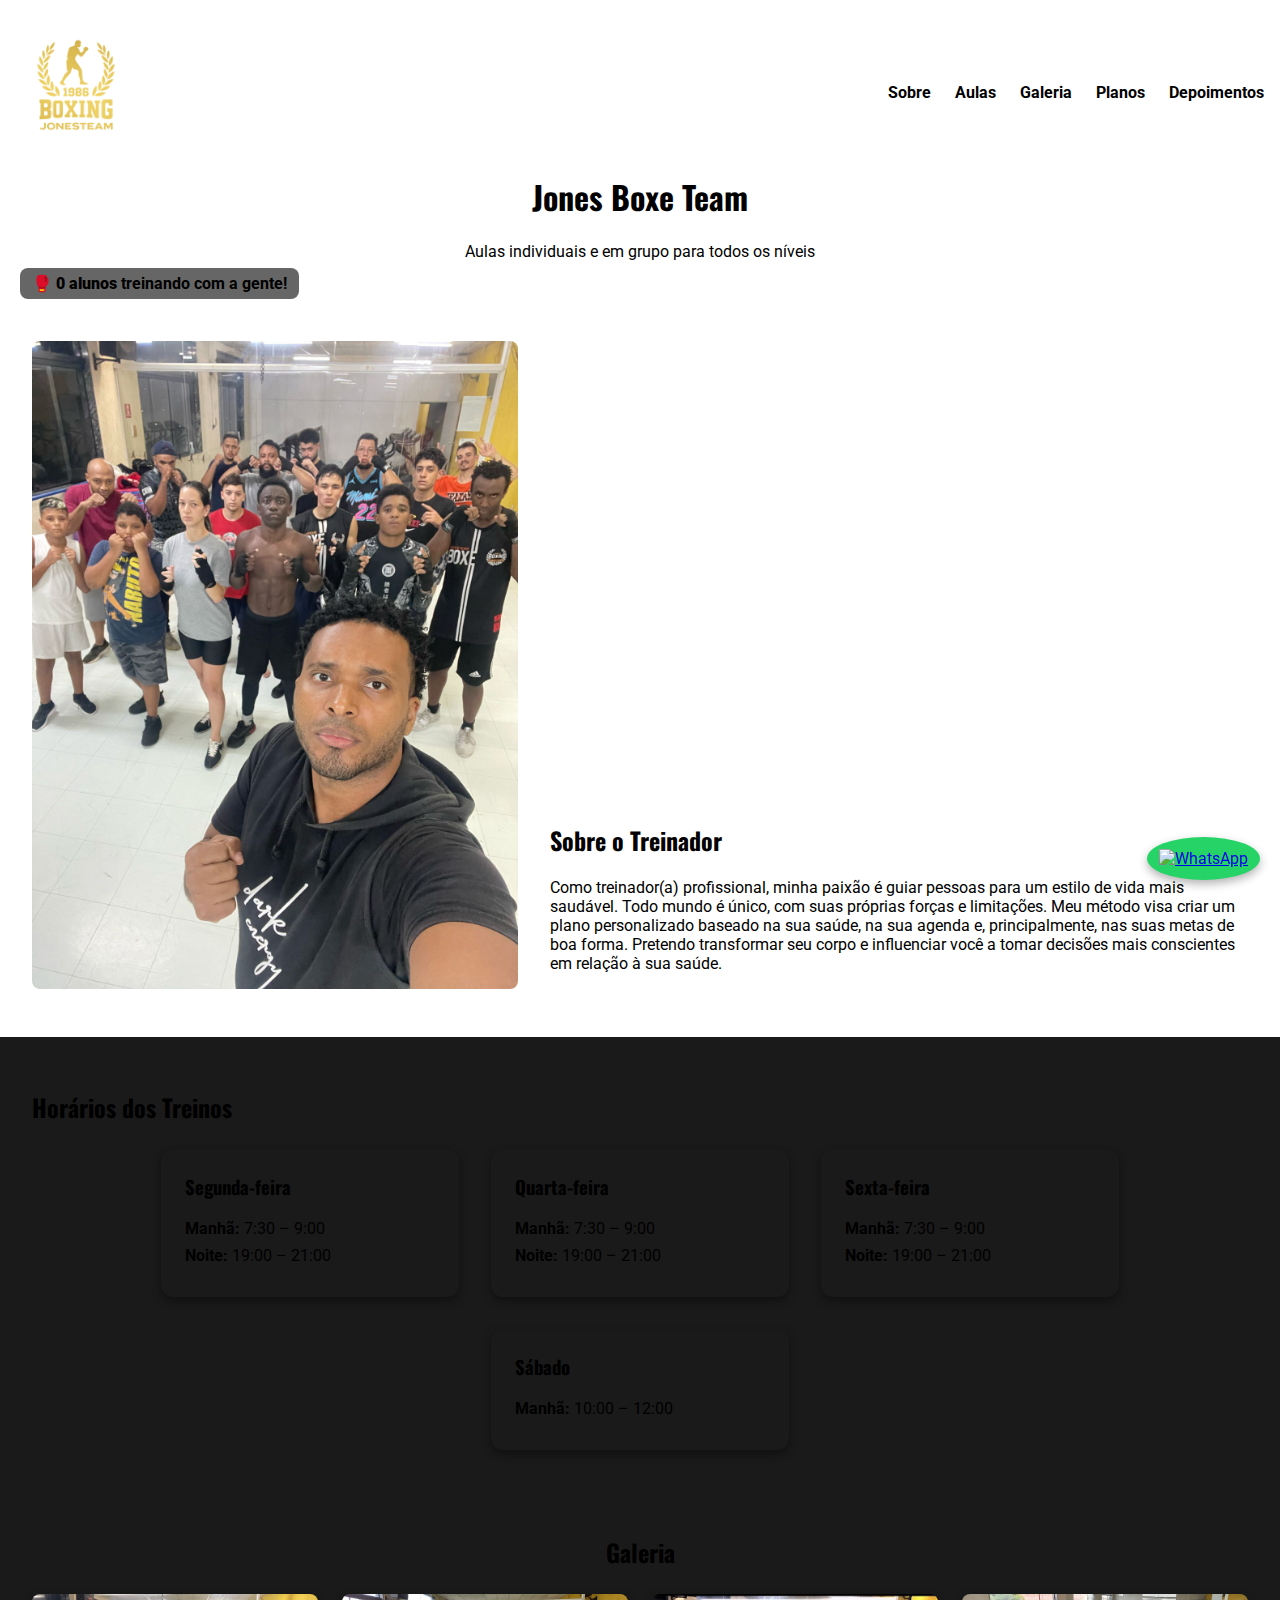
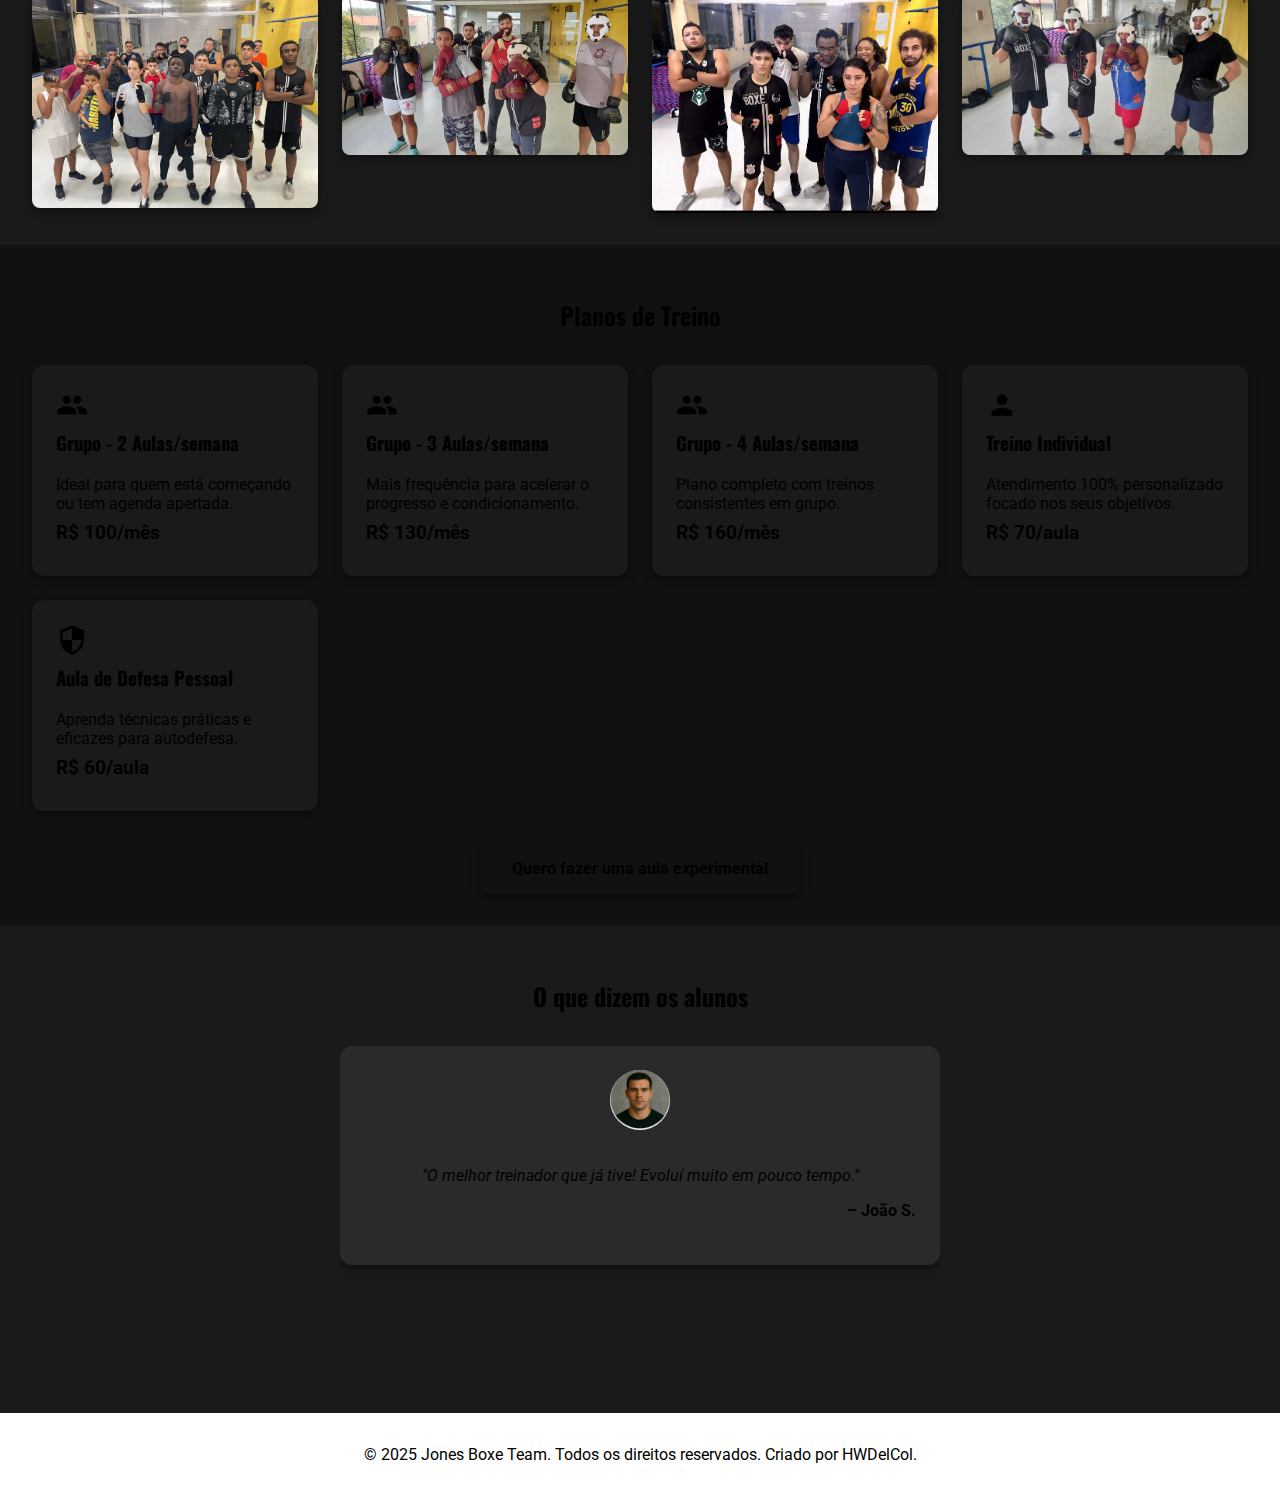
==== commit a1d28313: "Update index.html" ====
--- a/index.html
+++ b/index.html
@@ -1,4 +1,3 @@
-<<<<<<< HEAD
 <!DOCTYPE html>
 <html lang="pt-BR">
 <head>
@@ -170,173 +169,3 @@
   <script src="script.js"></script>
 </body>
 </html>
-=======
-<!DOCTYPE html>
-<html lang="pt-BR">
-<head>
-  <meta charset="UTF-8" />
-  <meta name="viewport" content="width=device-width, initial-scale=1.0" />
-  <title>Jones Boxing team</title>
-  <link href="https://fonts.googleapis.com/css2?family=Oswald&display=swap" rel="stylesheet">
-  <link href="https://fonts.googleapis.com/css2?family=Oswald&family=Roboto&display=swap" rel="stylesheet">
-  <link href="https://fonts.googleapis.com/icon?family=Material+Icons" rel="stylesheet">
-  <link rel="stylesheet" href="styles.css">
-  <link rel="shortcut icon" href="assets/logo.png" type="image/x-icon">
-</head>
-<body>
-
-  <header>
-    <div class="header-container">
-      <img src="assets/logo.png" alt="Logo Boxing Jonesteam" class="logo">
-      <nav>
-        <a href="#sobre">Sobre</a>
-        <a href="#aulas">Aulas</a>
-        <a href="#galeria">Galeria</a>
-        <a href="#planos">Planos</a>
-        <a href="#depoimentos">Depoimentos</a>
-      </nav>
-    </div>
-    <div class="slogan">
-      <h1>Jones Boxe Team</h1>
-      <p>Aulas individuais e em grupo para todos os níveis</p>
-    </div>
-    <div class="contador-alunos">
-      🥊 <strong><span id="contador">0</span> alunos</strong> treinando com a gente!
-    </div>    
-    
-  </header>
-
-  <section id="sobre" class="sobre">
-    <div class="sobre-container">
-      <img src="assets/foto-sobre.jpg" alt="Treinador com alunos" class="sobre-imagem">
-      <div class="sobre-texto">
-        <h2>Sobre o Treinador</h2>
-        <p>Como treinador(a) profissional, minha paixão é guiar pessoas para um estilo de vida mais saudável. Todo mundo é único, com suas próprias forças e limitações. Meu método visa criar um plano personalizado baseado na sua saúde, na sua agenda e, principalmente, nas suas metas de boa forma. Pretendo transformar seu corpo e influenciar você a tomar decisões mais conscientes em relação à sua saúde.</p>
-      </div>
-    </div>
-  </section>
-
-  <section id="aulas" class="aulas">
-    <h2>Horários dos Treinos</h2>
-    <div class="cards-horarios">
-      <div class="card-dia">
-        <h3>Segunda-feira</h3>
-        <p><strong>Manhã:</strong> 7:30 – 9:00</p>
-        <p><strong>Noite:</strong> 19:00 – 21:00</p>
-      </div>
-      <div class="card-dia">
-        <h3>Quarta-feira</h3>
-        <p><strong>Manhã:</strong> 7:30 – 9:00</p>
-        <p><strong>Noite:</strong> 19:00 – 21:00</p>
-      </div>
-      <div class="card-dia">
-        <h3>Sexta-feira</h3>
-        <p><strong>Manhã:</strong> 7:30 – 9:00</p>
-        <p><strong>Noite:</strong> 19:00 – 21:00</p>
-      </div>
-      <div class="card-dia">
-        <h3>Sábado</h3>
-        <p><strong>Manhã:</strong> 10:00 – 12:00</p>
-      </div>
-    </div>
-  </section>
-
-  <section id="galeria" class="galeria">
-    <h2>Galeria</h2>
-    <div class="galeria-container">
-      <img src="assets/foto1.jpg" alt="Treino 1">
-      <img src="assets/foto2.jpg" alt="Treino 2">
-      <img src="assets/foto3.jpg" alt="Treino 3">
-      <img src="assets/foto4.jpg" alt="Treino 4">
-      <!-- Adicione mais imagens aqui -->
-    </div>
-  </section>
-
-  <section id="planos" class="planos">
-    <h2>Planos de Treino</h2>
-    <div class="cards-planos">
-      <div class="card-plano">
-        <span class="material-icons icone-plano">groups</span>
-        <h3>Grupo - 2 Aulas/semana</h3>
-        <p>Ideal para quem está começando ou tem agenda apertada.</p>
-        <p class="preco">R$ 100/mês</p>
-      </div>
-      <div class="card-plano">
-        <span class="material-icons icone-plano">groups</span>
-        <h3>Grupo - 3 Aulas/semana</h3>
-        <p>Mais frequência para acelerar o progresso e condicionamento.</p>
-        <p class="preco">R$ 130/mês</p>
-      </div>
-      <div class="card-plano">
-        <span class="material-icons icone-plano">groups</span>
-        <h3>Grupo - 4 Aulas/semana</h3>
-        <p>Plano completo com treinos consistentes em grupo.</p>
-        <p class="preco">R$ 160/mês</p>
-      </div>
-      <div class="card-plano">
-        <span class="material-icons icone-plano">person</span>
-        <h3>Treino Individual</h3>
-        <p>Atendimento 100% personalizado focado nos seus objetivos.</p>
-        <p class="preco">R$ 70/aula</p>
-      </div>
-      <div class="card-plano">
-        <span class="material-icons icone-plano">security</span>
-        <h3>Aula de Defesa Pessoal</h3>
-        <p>Aprenda técnicas práticas e eficazes para autodefesa.</p>
-        <p class="preco">R$ 60/aula</p>
-      </div>
-    </div>
-  
-    <div class="botao-experimental-container">
-      <a href="https://wa.me/5511913333804?text=Olá! Tenho interesse em fazer uma aula experimental de boxe!" 
-         target="_blank" class="botao-experimental">
-        Quero fazer uma aula experimental
-      </a>
-    </div>
-  </section>
-
-  <section id="depoimentos" class="depoimentos">
-    <h2>O que dizem os alunos</h2>
-  
-    <div class="carousel-container">
-      <div class="carousel">
-        <div class="card-depoimento active">
-          <img src="assets/joao.png" alt="João S." class="foto-aluno">
-          <p>"O melhor treinador que já tive! Evoluí muito em pouco tempo."</p>
-          <h4>– João S.</h4>
-        </div>
-  
-        <div class="card-depoimento">
-          <img src="assets/carla.png" alt="Carla M." class="foto-aluno">
-          <p>"As aulas em grupo são muito motivadoras e o clima da academia é incrível."</p>
-          <h4>– Carla M.</h4>
-        </div>
-  
-        <div class="card-depoimento">
-          <img src="assets/lucas.png" alt="Lucas T." class="foto-aluno">
-          <p>"O treino individual me deu foco e disciplina. Recomendo de olhos fechados."</p>
-          <h4>– Lucas T.</h4>
-        </div>
-      </div>
-  
-      <div class="carousel-dots">
-        <span class="dot active" onclick="mudarSlide(0)"></span>
-        <span class="dot" onclick="mudarSlide(1)"></span>
-        <span class="dot" onclick="mudarSlide(2)"></span>
-      </div>
-    </div>
-  </section>
-  
-  <a href="https://wa.me/5511913333804?text=Olá, gostaria de saber mais sobre os treinos de boxe!" 
-   class="whatsapp-float" target="_blank" aria-label="Abrir WhatsApp">
-    <img src="https://cdn-icons-png.flaticon.com/512/220/220236.png" alt="WhatsApp" />
-  </a>
-
-  <footer>
-    <p>&copy; 2025 Jones Boxe Team. Todos os direitos reservados. Criado por <span class="criador">HWDelCol</span>.</p>
-  </footer>
-
-  <script src="script.js"></script>
-</body>
-</html>
->>>>>>> e8fa8be28fb8b2d15b2065e88ecf18b603f38246
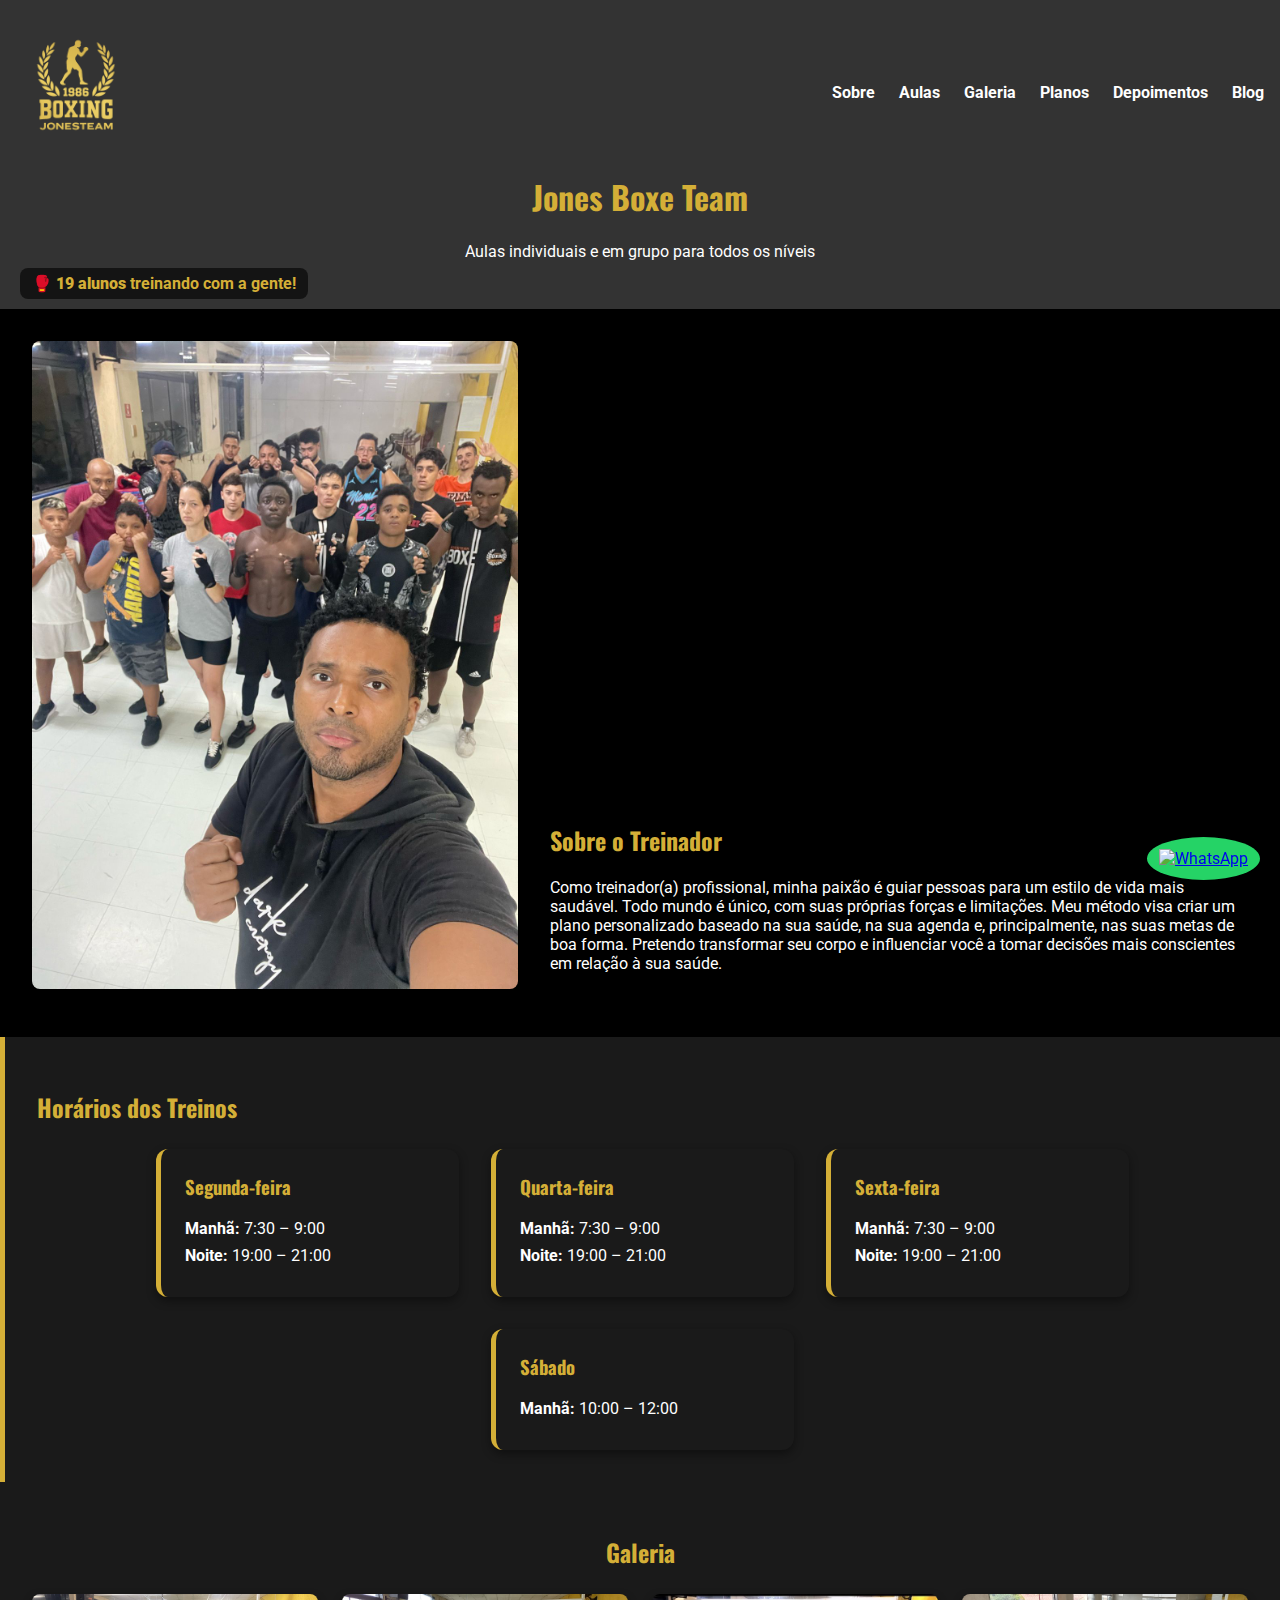
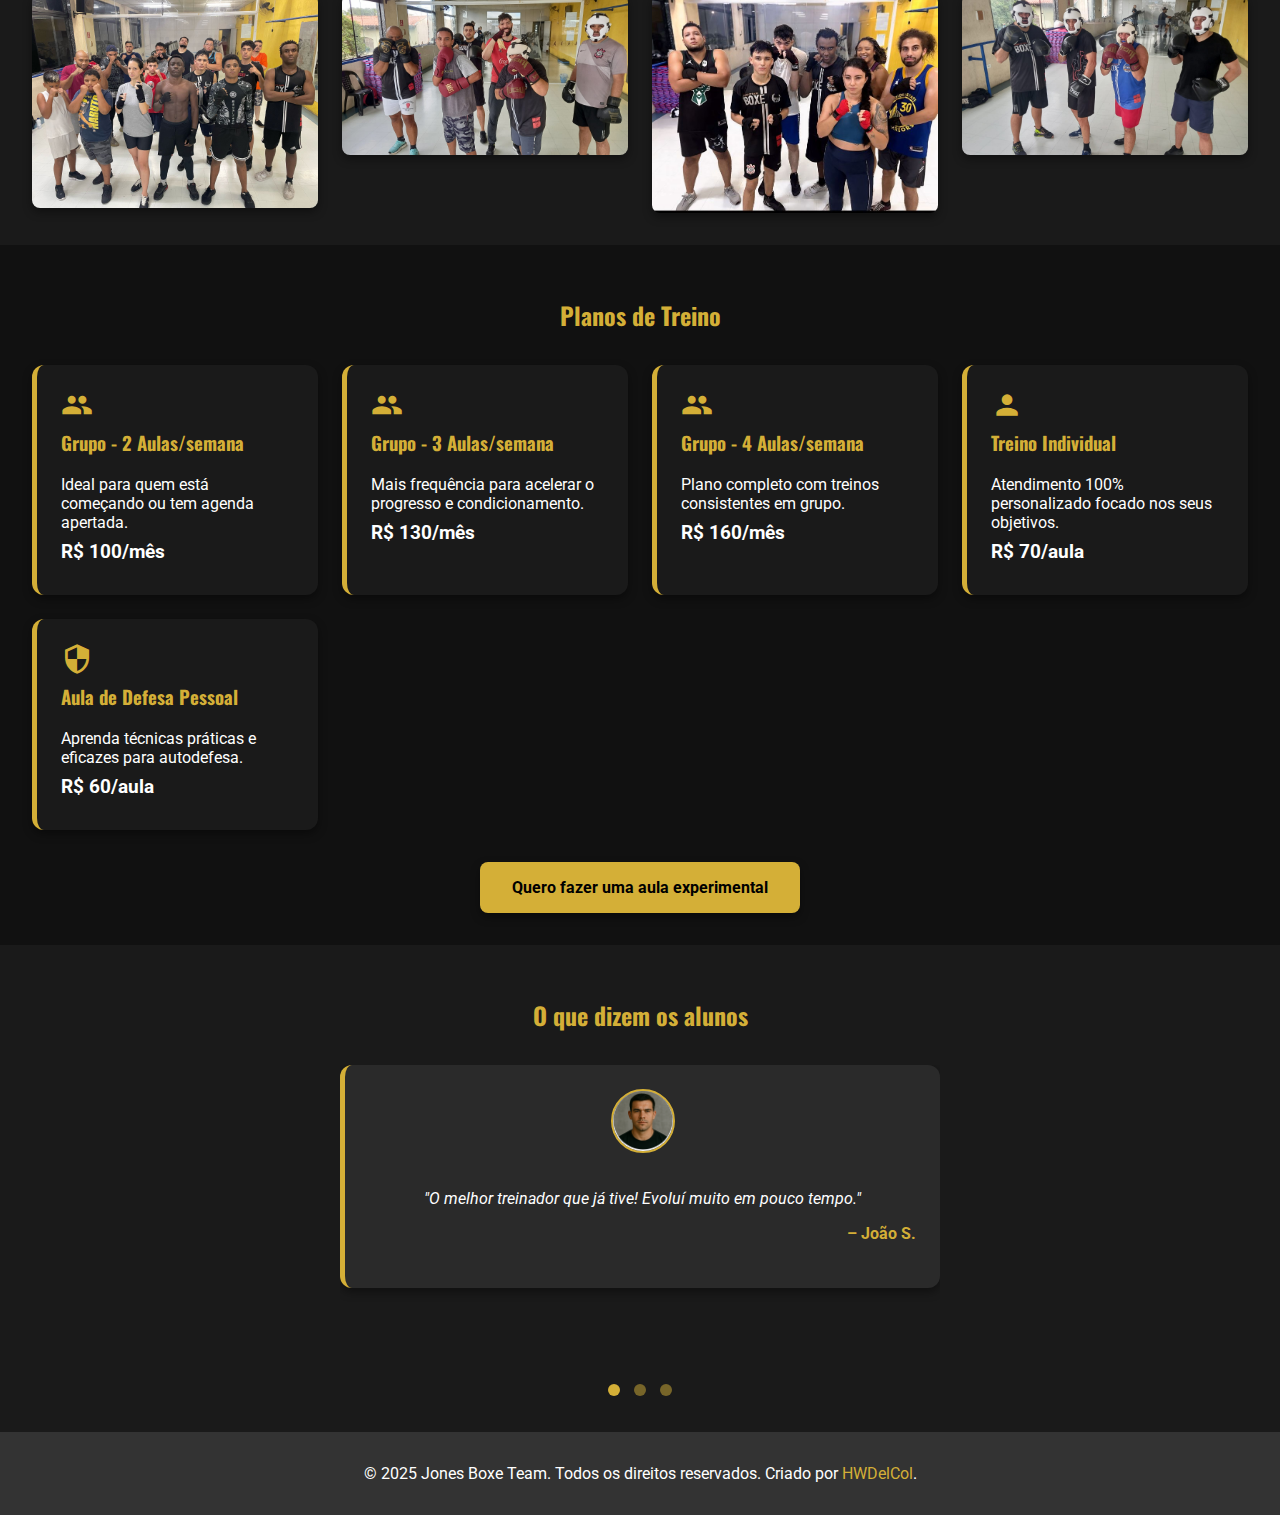
==== commit 8c8f2dd2: "blog" ====
--- a/index.html
+++ b/index.html
@@ -23,6 +23,7 @@
           <li><a href="#galeria">Galeria</a></li>
           <li><a href="#planos">Planos</a></li>
           <li><a href="#depoimentos">Depoimentos</a></li>
+          <li><a href="blog.html">Blog</a></li>
         </ul>
       </nav>
     </div>
--- a/styles.css
+++ b/styles.css
@@ -1,4 +1,3 @@
-<<<<<<< HEAD
 :root {
   --preto: #000000;
   --cinza: #333333;
@@ -388,6 +387,78 @@
 
 .criador{
   color: var(--dourado);
+}
+
+.blog {
+  padding: 2rem;
+  background-color: #111;
+}
+
+.blog h2 {
+  text-align: center;
+  color: var(--dourado);
+  margin-bottom: 2rem;
+}
+
+.post {
+  background-color: #1a1a1a;
+  border-left: 5px solid var(--dourado);
+  padding: 1.5rem;
+  border-radius: 12px;
+  margin-bottom: 2rem;
+  box-shadow: 0 4px 10px rgba(0,0,0,0.4);
+}
+
+.post h3 {
+  color: var(--dourado);
+  margin-top: 0;
+}
+
+.post .data {
+  font-size: 0.9rem;
+  color: #aaa;
+  margin-bottom: 1rem;
+}
+
+.post .resumo {
+  margin-bottom: 1rem;
+  color: var(--branco);
+}
+
+.leia-mais {
+  background-color: var(--dourado);
+  color: var(--preto);
+  padding: 0.5rem 1rem;
+  text-decoration: none;
+  border-radius: 6px;
+  font-weight: bold;
+  transition: background-color 0.2s;
+}
+
+.leia-mais:hover {
+  background-color: #e6c14b;
+}
+
+.post-detalhe {
+  padding: 2rem;
+  max-width: 800px;
+  margin: 0 auto;
+  background-color: #1a1a1a;
+  color: var(--branco);
+  border-left: 5px solid var(--dourado);
+  border-radius: 8px;
+  box-shadow: 0 4px 10px rgba(0,0,0,0.4);
+}
+
+.post-detalhe h3 {
+  margin-top: 1.5rem;
+  color: var(--dourado);
+}
+
+.post-detalhe .data {
+  font-size: 0.9rem;
+  color: #aaa;
+  margin-bottom: 1rem;
 }
 
 @media (max-width: 768px) {
@@ -488,389 +559,3 @@
     padding: 10px;
   }
 }
-=======
-:root {
-  --preto: #000000;
-  --cinza: #333333;
-  --branco: #ffffff;
-  --dourado: #d4af37;
-}
-
-body {
-  margin: 0;
-  font-family: 'Roboto', sans-serif;
-  background-color: var(--preto);
-  color: var(--branco);
-}
-
-h1, h2, h3 {
-  font-family: 'Oswald', sans-serif;
-  color: var(--dourado);
-}
-
-
-header {
-  background-color: var(--cinza);
-  padding: 2rem 1rem;
-  color: var(--branco);
-  position: relative;
-}
-
-.header-container {
-  display: flex;
-  justify-content: space-between;
-  align-items: center;
-  flex-wrap: wrap;
-}
-
-.logo {
-  max-width: 120px;
-  height: auto;
-}
-
-.contador-alunos {
-  position: absolute;
-  bottom: 10px;
-  left: 20px;
-  font-size: 1rem;
-  color: var(--dourado);
-  font-weight: bold;
-  background-color: rgba(0, 0, 0, 0.6);
-  padding: 6px 12px;
-  border-radius: 8px;
-}
-
-nav {
-  display: flex;
-  gap: 1.5rem;
-}
-
-nav a {
-  color: var(--branco);
-  text-decoration: none;
-  font-weight: bold;
-  font-size: 1rem;
-}
-
-.slogan {
-  text-align: center;
-  margin-top: 1rem;
-}
-
-section {
-  padding: 2rem;
-}
-
-.sobre-container {
-  display: flex;
-  gap: 2rem;
-  align-items: end;
-  flex-wrap: wrap;
-}
-
-.sobre-imagem {
-  flex: 1;
-  max-width: 40%;
-  border-radius: 8px;
-}
-
-.sobre-texto {
-  flex: 1;
-  color: var(--branco);
-}
-
-.cards-horarios {
-  display: flex;
-  gap: 2rem;
-  flex-wrap: wrap;
-  justify-content: center;
-  margin-top: 1.5rem;
-}
-
-.card-dia {
-  background-color: #1a1a1a;
-  border-left: 5px solid var(--dourado);
-  padding: 1.5rem;
-  border-radius: 12px;
-  width: 250px;
-  box-shadow: 0 4px 10px rgba(0,0,0,0.4);
-  transition: transform 0.2s ease;
-}
-
-.card-dia:hover {
-  transform: scale(1.03);
-}
-
-.card-dia h3 {
-  margin-top: 0;
-  color: var(--dourado);
-}
-
-.card-dia p {
-  margin: 0.5rem 0;
-}
-
-.aulas, .contato {
-  background-color: #1a1a1a;
-  margin-top: 1rem;
-  border-left: 5px solid var(--dourado);
-}
-
-.galeria {
-  padding: 2rem;
-  background-color: #1a1a1a;
-}
-
-.galeria h2 {
-  text-align: center;
-  color: var(--dourado);
-  margin-bottom: 1.5rem;
-}
-
-.galeria-container {
-  display: grid;
-  grid-template-columns: repeat(auto-fit, minmax(200px, 1fr));
-  gap: 1.5rem;
-}
-
-.galeria-container img {
-  width: 100%;
-  height: auto;
-  border-radius: 8px;
-  box-shadow: 0 4px 10px rgba(0,0,0,0.4);
-  transition: transform 0.3s ease;
-}
-
-.galeria-container img:hover {
-  transform: scale(1.05);
-}
-
-.planos {
-  padding: 2rem;
-  background-color: #111;
-}
-
-.planos h2 {
-  text-align: center;
-  color: var(--dourado);
-  margin-bottom: 2rem;
-}
-
-.cards-planos {
-  display: grid;
-  grid-template-columns: repeat(auto-fit, minmax(250px, 1fr));
-  gap: 1.5rem;
-}
-
-.card-plano {
-  background-color: #1a1a1a;
-  border-left: 5px solid var(--dourado);
-  padding: 1.5rem;
-  border-radius: 12px;
-  box-shadow: 0 4px 10px rgba(0,0,0,0.4);
-  transition: transform 0.2s ease;
-}
-
-.card-plano:hover {
-  transform: scale(1.03);
-}
-
-.card-plano h3 {
-  margin-top: 0;
-  color: var(--dourado);
-}
-
-.card-plano p {
-  margin: 0.5rem 0;
-  color: var(--branco);
-}
-
-.preco {
-  margin-top: 1rem;
-  font-size: 1.2rem;
-  font-weight: bold;
-  color: var(--dourado);
-}
-
-.botao-experimental-container {
-  text-align: center;
-  margin-top: 2rem;
-}
-
-.botao-experimental {
-  display: inline-block;
-  background-color: var(--dourado);
-  color: var(--preto);
-  padding: 1rem 2rem;
-  border-radius: 8px;
-  font-weight: bold;
-  text-decoration: none;
-  box-shadow: 0 4px 10px rgba(0,0,0,0.4);
-  transition: background-color 0.2s ease;
-}
-
-.botao-experimental:hover {
-  background-color: #e6c14b;
-}
-
-.icone-plano {
-  font-size: 32px;
-  color: var(--dourado);
-  display: block;
-  margin-bottom: 0.5rem;
-}
-
-.depoimentos {
-  padding: 2rem;
-  background-color: #1a1a1a;
-}
-
-.depoimentos h2 {
-  text-align: center;
-  color: var(--dourado);
-  margin-bottom: 2rem;
-}
-
-.cards-depoimentos {
-  display: grid;
-  grid-template-columns: repeat(auto-fit, minmax(250px, 1fr));
-  gap: 1.5rem;
-}
-
-.card-depoimento {
-  background-color: #2a2a2a;
-  border-left: 5px solid var(--dourado);
-  padding: 1.5rem;
-  border-radius: 12px;
-  box-shadow: 0 4px 10px rgba(0,0,0,0.4);
-  font-style: italic;
-  color: var(--branco);
-}
-
-.card-depoimento h4 {
-  margin-top: 1rem;
-  text-align: right;
-  font-weight: bold;
-  font-style: normal;
-  color: var(--dourado);
-}
-
-.foto-aluno {
-  width: 60px;
-  height: 60px;
-  border-radius: 50%;
-  object-fit: cover;
-  margin-bottom: 1rem;
-  border: 2px solid var(--dourado);
-}
-
-.carousel-container {
-  position: relative;
-  max-width: 600px;
-  margin: 0 auto;
-  text-align: center;
-}
-
-.carousel {
-  position: relative;
-  overflow: hidden;
-  min-height: 300px;
-}
-
-.card-depoimento {
-  display: none;
-  background-color: #2a2a2a;
-  border-left: 5px solid var(--dourado);
-  padding: 1.5rem;
-  border-radius: 12px;
-  box-shadow: 0 4px 10px rgba(0,0,0,0.4);
-  font-style: italic;
-  color: var(--branco);
-  transition: opacity 0.5s ease;
-}
-
-.card-depoimento.active {
-  display: block;
-}
-
-.card-depoimento h4 {
-  margin-top: 1rem;
-  text-align: right;
-  font-weight: bold;
-  font-style: normal;
-  color: var(--dourado);
-}
-
-.foto-aluno {
-  width: 60px;
-  height: 60px;
-  border-radius: 50%;
-  object-fit: cover;
-  margin-bottom: 1rem;
-  border: 2px solid var(--dourado);
-}
-
-/* Bolinhas */
-.carousel-dots {
-  margin-top: 1rem;
-}
-
-.dot {
-  height: 12px;
-  width: 12px;
-  margin: 0 5px;
-  background-color: var(--dourado);
-  border-radius: 50%;
-  display: inline-block;
-  opacity: 0.5;
-  cursor: pointer;
-  transition: opacity 0.3s;
-}
-
-.dot.active {
-  opacity: 1;
-}
-
-footer {
-  background-color: var(--cinza);
-  text-align: center;
-  padding: 1rem;
-  color: var(--branco);
-}
-
-.whatsapp-float {
-  position: fixed;
-  bottom: 20px;
-  right: 20px;
-  z-index: 999;
-  background-color: #25D366;
-  padding: 12px;
-  border-radius: 50%;
-  box-shadow: 0 4px 10px rgba(0,0,0,0.3);
-  transition: transform 0.2s ease;
-}
-
-.whatsapp-float img {
-  width: 32px;
-  height: 32px;
-}
-
-.whatsapp-float:hover {
-  transform: scale(1.1);
-}
-
-.criador{
-  color: var(--dourado);
-}
-
-@media (max-width: 768px) {
-  .sobre-container {
-    flex-direction: column;
-    text-align: center;
-  }
-
-  .sobre-imagem, .sobre-texto {
-    flex: unset;
-  }
-}
->>>>>>> e8fa8be28fb8b2d15b2065e88ecf18b603f38246
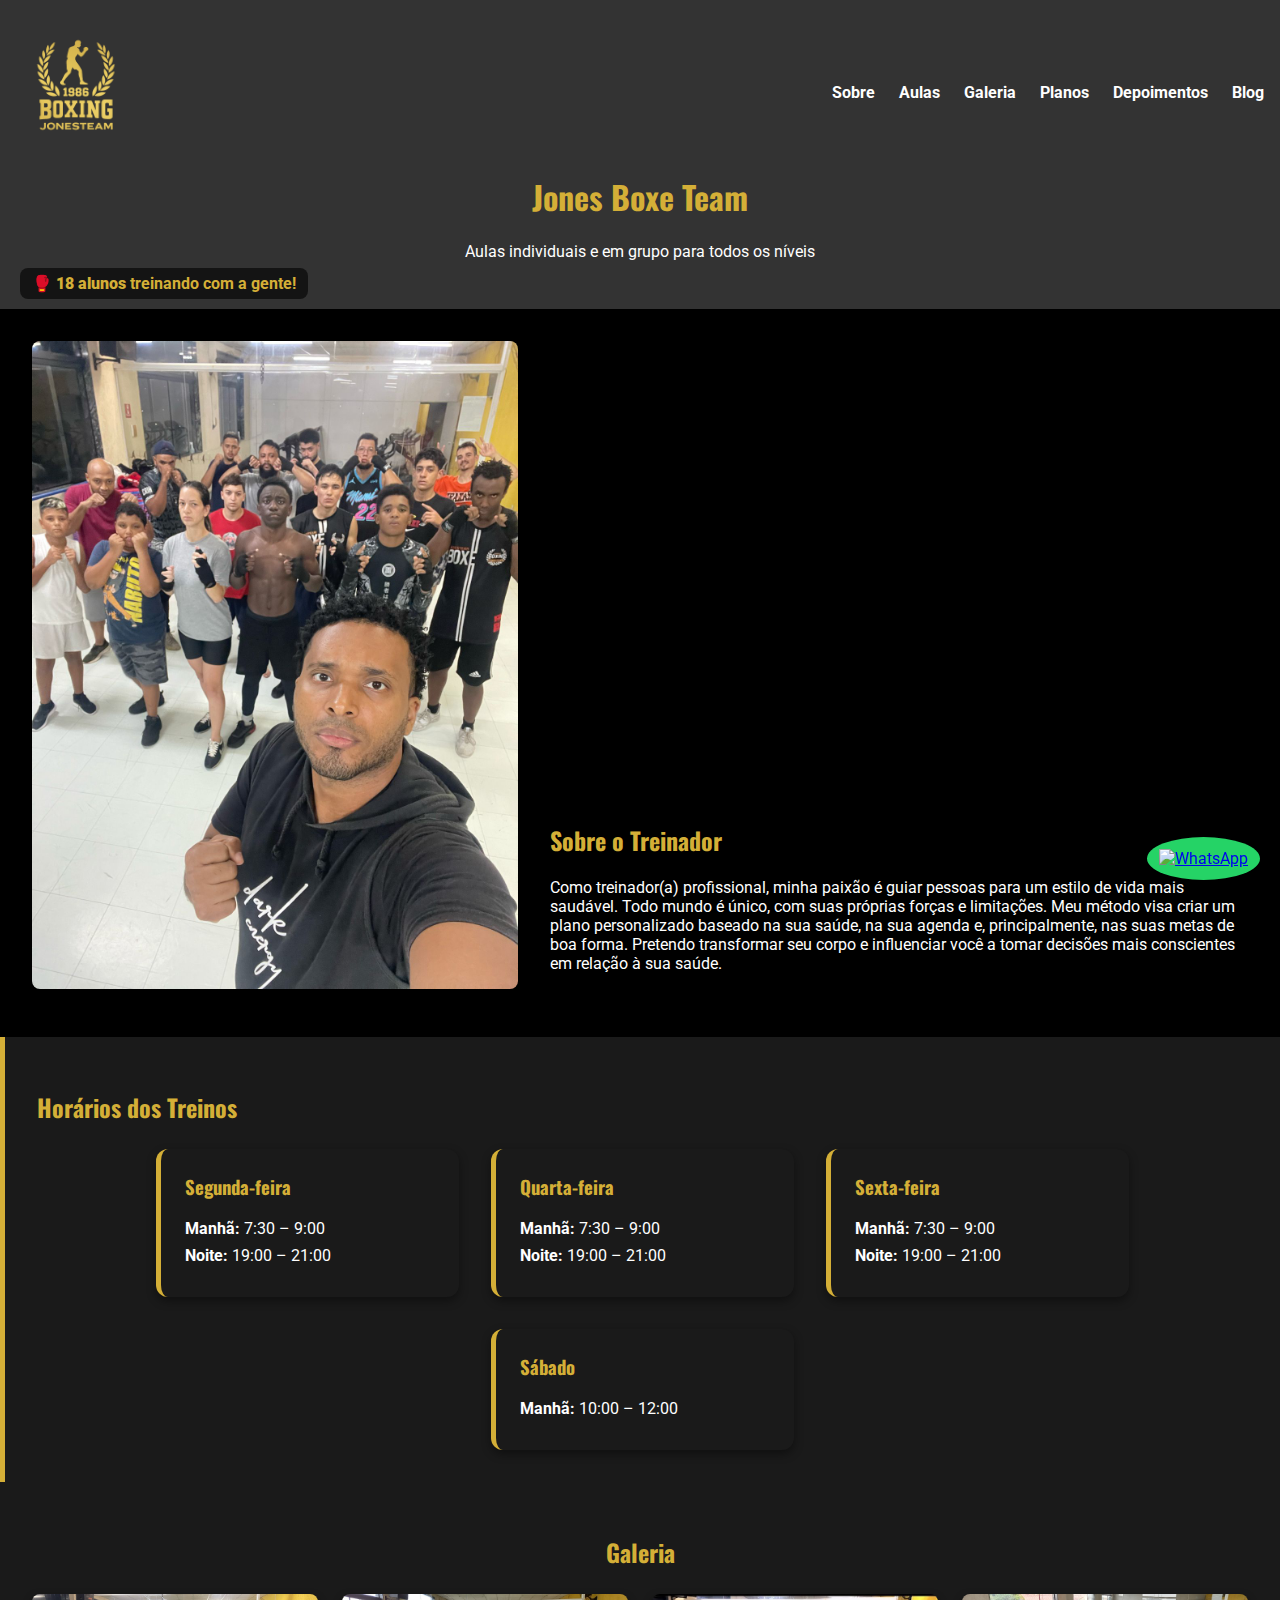
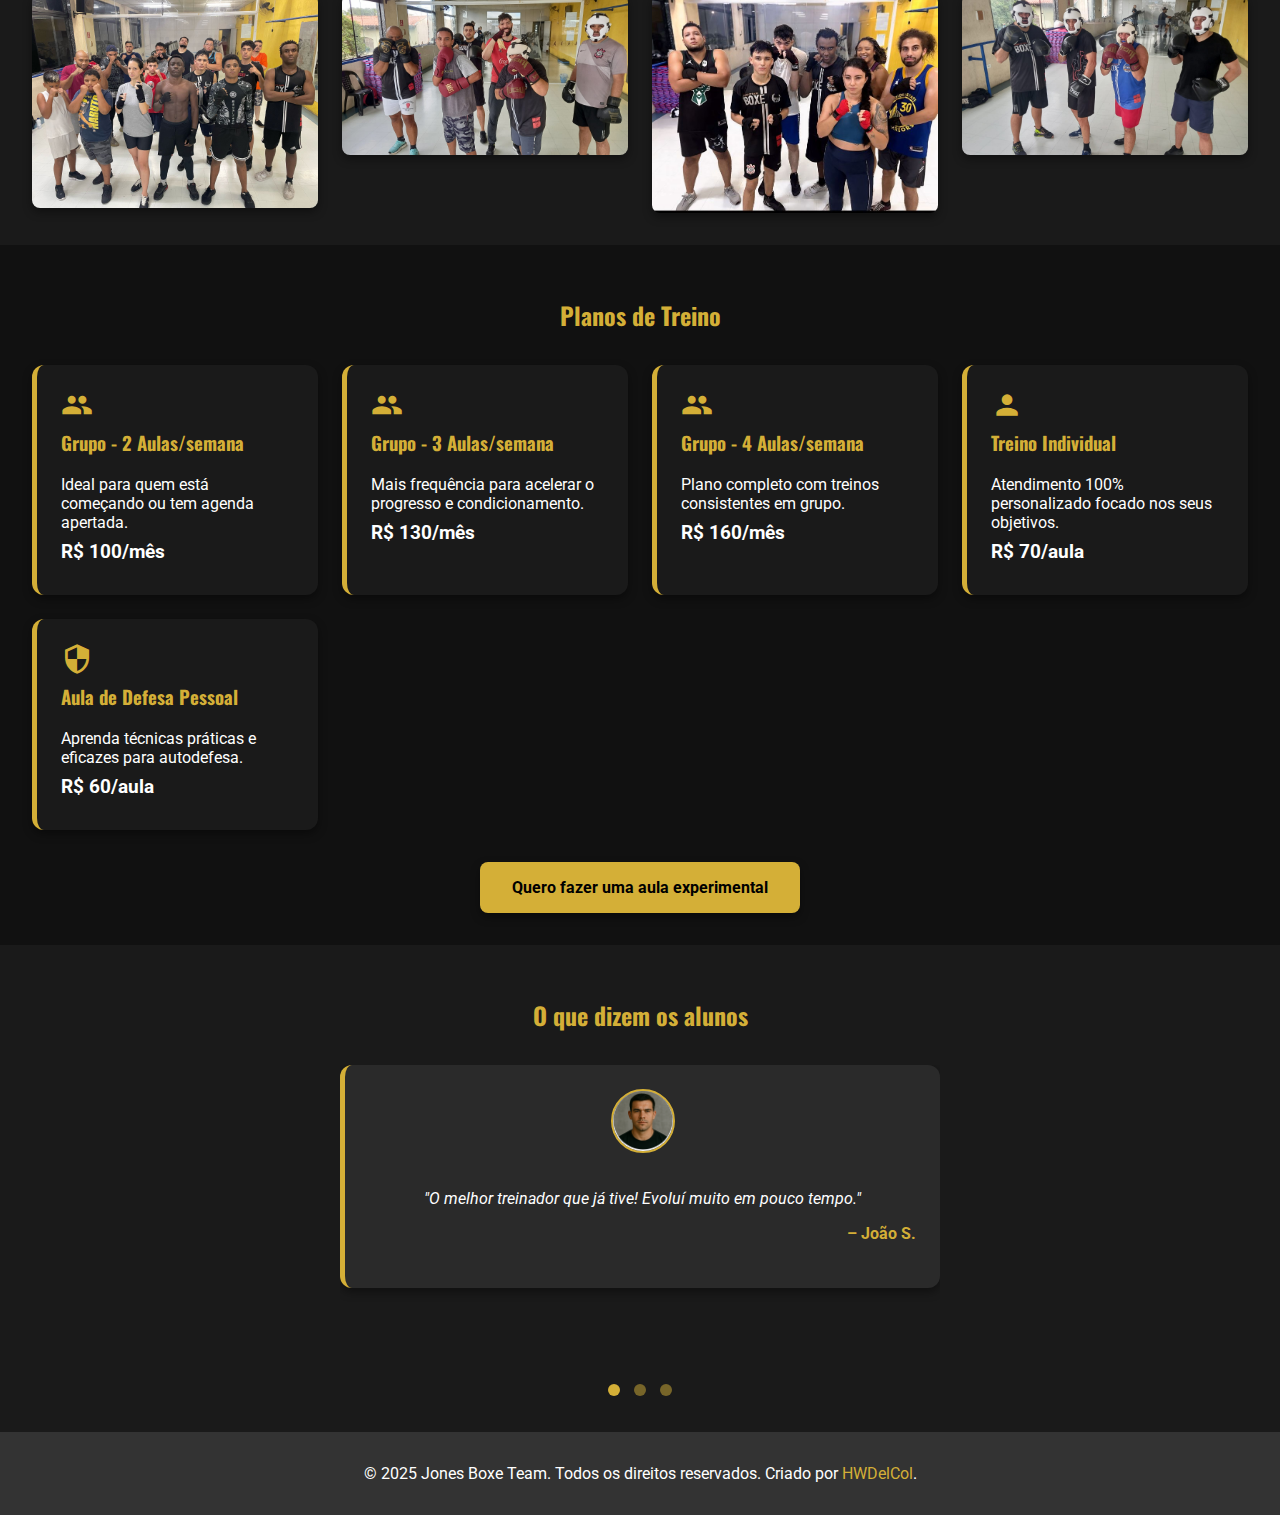
==== commit 107ea92c: "atulização diretorios, blog e admin" ====
--- a/index.html
+++ b/index.html
@@ -7,14 +7,14 @@
   <link href="https://fonts.googleapis.com/css2?family=Oswald&display=swap" rel="stylesheet">
   <link href="https://fonts.googleapis.com/css2?family=Oswald&family=Roboto&display=swap" rel="stylesheet">
   <link href="https://fonts.googleapis.com/icon?family=Material+Icons" rel="stylesheet">
-  <link rel="stylesheet" href="styles.css">
-  <link rel="shortcut icon" href="assets/logo.png" type="image/x-icon">
+  <link rel="stylesheet" href="assets/style/styles.css">
+  <link rel="shortcut icon" href="assets/img/logo.png" type="image/x-icon">
 </head>
 <body>
 
   <header>
     <div class="header-container">
-      <img src="assets/logo.png" alt="Logo Boxing Jonesteam" class="logo">
+      <img src="assets/img/logo.png" alt="Logo Boxing Jonesteam" class="logo">
       <nav class="nav">
         <div class="menu-toggle" onclick="toggleMenu()">&#9776;</div>
         <ul class="menu">
@@ -39,7 +39,7 @@
 
   <section id="sobre" class="sobre">
     <div class="sobre-container">
-      <img src="assets/foto-sobre.jpg" alt="Treinador com alunos" class="sobre-imagem">
+      <img src="assets/img/foto-sobre.jpg" alt="Treinador com alunos" class="sobre-imagem">
       <div class="sobre-texto">
         <h2>Sobre o Treinador</h2>
         <p>Como treinador(a) profissional, minha paixão é guiar pessoas para um estilo de vida mais saudável. Todo mundo é único, com suas próprias forças e limitações. Meu método visa criar um plano personalizado baseado na sua saúde, na sua agenda e, principalmente, nas suas metas de boa forma. Pretendo transformar seu corpo e influenciar você a tomar decisões mais conscientes em relação à sua saúde.</p>
@@ -75,10 +75,10 @@
   <section id="galeria" class="galeria">
     <h2>Galeria</h2>
     <div class="galeria-container">
-      <img src="assets/foto1.jpg" alt="Treino 1">
-      <img src="assets/foto2.jpg" alt="Treino 2">
-      <img src="assets/foto3.jpg" alt="Treino 3">
-      <img src="assets/foto4.jpg" alt="Treino 4">
+      <img src="assets/img/foto1.jpg" alt="Treino 1">
+      <img src="assets/img//foto2.jpg" alt="Treino 2">
+      <img src="assets/img/foto3.jpg" alt="Treino 3">
+      <img src="assets/img/foto4.jpg" alt="Treino 4">
       <!-- Adicione mais imagens aqui -->
     </div>
   </section>
@@ -132,19 +132,19 @@
     <div class="carousel-container">
       <div class="carousel">
         <div class="card-depoimento active">
-          <img src="assets/joao.png" alt="João S." class="foto-aluno">
+          <img src="assets/img/joao.png" alt="João S." class="foto-aluno">
           <p>"O melhor treinador que já tive! Evoluí muito em pouco tempo."</p>
           <h4>– João S.</h4>
         </div>
   
         <div class="card-depoimento">
-          <img src="assets/carla.png" alt="Carla M." class="foto-aluno">
+          <img src="assets/img/carla.png" alt="Carla M." class="foto-aluno">
           <p>"As aulas em grupo são muito motivadoras e o clima da academia é incrível."</p>
           <h4>– Carla M.</h4>
         </div>
   
         <div class="card-depoimento">
-          <img src="assets/lucas.png" alt="Lucas T." class="foto-aluno">
+          <img src="assets/img/lucas.png" alt="Lucas T." class="foto-aluno">
           <p>"O treino individual me deu foco e disciplina. Recomendo de olhos fechados."</p>
           <h4>– Lucas T.</h4>
         </div>
@@ -167,6 +167,6 @@
     <p>&copy; 2025 Jones Boxe Team. Todos os direitos reservados. Criado por <span class="criador">HWDelCol</span>.</p>
   </footer>
 
-  <script src="script.js"></script>
+  <script src="assets/scripts/script.js"></script>
 </body>
 </html>
--- a/assets/style/styles.css
+++ b/assets/style/styles.css
@@ -0,0 +1,668 @@
+:root {
+  --preto: #000000;
+  --cinza: #333333;
+  --branco: #ffffff;
+  --dourado: #d4af37;
+}
+
+body {
+  margin: 0;
+  font-family: 'Roboto', sans-serif;
+  background-color: var(--preto);
+  color: var(--branco);
+}
+
+h1, h2, h3 {
+  font-family: 'Oswald', sans-serif;
+  color: var(--dourado);
+}
+
+
+header {
+  background-color: var(--cinza);
+  padding: 2rem 1rem;
+  color: var(--branco);
+  position: relative;
+}
+
+.header-container {
+  display: flex;
+  justify-content: space-between;
+  align-items: center;
+  flex-wrap: wrap;
+}
+
+.logo {
+  max-width: 120px;
+  height: auto;
+}
+
+.contador-alunos {
+  position: absolute;
+  bottom: 10px;
+  left: 20px;
+  font-size: 1rem;
+  color: var(--dourado);
+  font-weight: bold;
+  background-color: rgba(0, 0, 0, 0.6);
+  padding: 6px 12px;
+  border-radius: 8px;
+}
+
+.nav {
+  display: flex;
+  justify-content: flex-end;
+  align-items: center;
+  position: relative;
+}
+
+.menu-toggle {
+  display: none;
+  font-size: 2rem;
+  color: var(--branco);
+  cursor: pointer;
+}
+
+.menu {
+  list-style: none;
+  display: flex;
+  gap: 1.5rem;
+  margin: 0;
+  padding: 0;
+}
+
+.menu li a {
+  color: var(--branco);
+  text-decoration: none;
+  font-weight: bold;
+  font-size: 1rem;
+}
+
+.slogan {
+  text-align: center;
+  margin-top: 1rem;
+}
+
+section {
+  padding: 2rem;
+}
+
+.sobre-container {
+  display: flex;
+  gap: 2rem;
+  align-items: end;
+  flex-wrap: wrap;
+}
+
+.sobre-imagem {
+  flex: 1;
+  max-width: 40%;
+  border-radius: 8px;
+}
+
+.sobre-texto {
+  flex: 1;
+  color: var(--branco);
+}
+
+.cards-horarios {
+  display: flex;
+  gap: 2rem;
+  flex-wrap: wrap;
+  justify-content: center;
+  margin-top: 1.5rem;
+}
+
+.card-dia {
+  background-color: #1a1a1a;
+  border-left: 5px solid var(--dourado);
+  padding: 1.5rem;
+  border-radius: 12px;
+  width: 250px;
+  box-shadow: 0 4px 10px rgba(0,0,0,0.4);
+  transition: transform 0.2s ease;
+}
+
+.card-dia:hover {
+  transform: scale(1.03);
+}
+
+.card-dia h3 {
+  margin-top: 0;
+  color: var(--dourado);
+}
+
+.card-dia p {
+  margin: 0.5rem 0;
+}
+
+.aulas, .contato {
+  background-color: #1a1a1a;
+  margin-top: 1rem;
+  border-left: 5px solid var(--dourado);
+}
+
+.galeria {
+  padding: 2rem;
+  background-color: #1a1a1a;
+}
+
+.galeria h2 {
+  text-align: center;
+  color: var(--dourado);
+  margin-bottom: 1.5rem;
+}
+
+.galeria-container {
+  display: grid;
+  grid-template-columns: repeat(auto-fit, minmax(200px, 1fr));
+  gap: 1.5rem;
+}
+
+.galeria-container img {
+  width: 100%;
+  height: auto;
+  border-radius: 8px;
+  box-shadow: 0 4px 10px rgba(0,0,0,0.4);
+  transition: transform 0.3s ease;
+}
+
+.galeria-container img:hover {
+  transform: scale(1.05);
+}
+
+.planos {
+  padding: 2rem;
+  background-color: #111;
+}
+
+.planos h2 {
+  text-align: center;
+  color: var(--dourado);
+  margin-bottom: 2rem;
+}
+
+.cards-planos {
+  display: grid;
+  grid-template-columns: repeat(auto-fit, minmax(250px, 1fr));
+  gap: 1.5rem;
+}
+
+.card-plano {
+  background-color: #1a1a1a;
+  border-left: 5px solid var(--dourado);
+  padding: 1.5rem;
+  border-radius: 12px;
+  box-shadow: 0 4px 10px rgba(0,0,0,0.4);
+  transition: transform 0.2s ease;
+}
+
+.card-plano:hover {
+  transform: scale(1.03);
+}
+
+.card-plano h3 {
+  margin-top: 0;
+  color: var(--dourado);
+}
+
+.card-plano p {
+  margin: 0.5rem 0;
+  color: var(--branco);
+}
+
+.preco {
+  margin-top: 1rem;
+  font-size: 1.2rem;
+  font-weight: bold;
+  color: var(--dourado);
+}
+
+.botao-experimental-container {
+  text-align: center;
+  margin-top: 2rem;
+}
+
+.botao-experimental {
+  display: inline-block;
+  background-color: var(--dourado);
+  color: var(--preto);
+  padding: 1rem 2rem;
+  border-radius: 8px;
+  font-weight: bold;
+  text-decoration: none;
+  box-shadow: 0 4px 10px rgba(0,0,0,0.4);
+  transition: background-color 0.2s ease;
+}
+
+.botao-experimental:hover {
+  background-color: #e6c14b;
+}
+
+.icone-plano {
+  font-size: 32px;
+  color: var(--dourado);
+  display: block;
+  margin-bottom: 0.5rem;
+}
+
+.depoimentos {
+  padding: 2rem;
+  background-color: #1a1a1a;
+}
+
+.depoimentos h2 {
+  text-align: center;
+  color: var(--dourado);
+  margin-bottom: 2rem;
+}
+
+.cards-depoimentos {
+  display: grid;
+  grid-template-columns: repeat(auto-fit, minmax(250px, 1fr));
+  gap: 1.5rem;
+}
+
+.card-depoimento {
+  background-color: #2a2a2a;
+  border-left: 5px solid var(--dourado);
+  padding: 1.5rem;
+  border-radius: 12px;
+  box-shadow: 0 4px 10px rgba(0,0,0,0.4);
+  font-style: italic;
+  color: var(--branco);
+}
+
+.card-depoimento h4 {
+  margin-top: 1rem;
+  text-align: right;
+  font-weight: bold;
+  font-style: normal;
+  color: var(--dourado);
+}
+
+.foto-aluno {
+  width: 60px;
+  height: 60px;
+  border-radius: 50%;
+  object-fit: cover;
+  margin-bottom: 1rem;
+  border: 2px solid var(--dourado);
+}
+
+.carousel-container {
+  position: relative;
+  max-width: 600px;
+  margin: 0 auto;
+  text-align: center;
+}
+
+.carousel {
+  position: relative;
+  overflow: hidden;
+  min-height: 300px;
+}
+
+.card-depoimento {
+  display: none;
+  background-color: #2a2a2a;
+  border-left: 5px solid var(--dourado);
+  padding: 1.5rem;
+  border-radius: 12px;
+  box-shadow: 0 4px 10px rgba(0,0,0,0.4);
+  font-style: italic;
+  color: var(--branco);
+  transition: opacity 0.5s ease;
+}
+
+.card-depoimento.active {
+  display: block;
+}
+
+.card-depoimento h4 {
+  margin-top: 1rem;
+  text-align: right;
+  font-weight: bold;
+  font-style: normal;
+  color: var(--dourado);
+}
+
+.foto-aluno {
+  width: 60px;
+  height: 60px;
+  border-radius: 50%;
+  object-fit: cover;
+  margin-bottom: 1rem;
+  border: 2px solid var(--dourado);
+}
+
+/* Bolinhas */
+.carousel-dots {
+  margin-top: 1rem;
+}
+
+.dot {
+  height: 12px;
+  width: 12px;
+  margin: 0 5px;
+  background-color: var(--dourado);
+  border-radius: 50%;
+  display: inline-block;
+  opacity: 0.5;
+  cursor: pointer;
+  transition: opacity 0.3s;
+}
+
+.dot.active {
+  opacity: 1;
+}
+
+footer {
+  background-color: var(--cinza);
+  text-align: center;
+  padding: 1rem;
+  color: var(--branco);
+}
+
+.whatsapp-float {
+  position: fixed;
+  bottom: 20px;
+  right: 20px;
+  z-index: 999;
+  background-color: #25D366;
+  padding: 12px;
+  border-radius: 50%;
+  box-shadow: 0 4px 10px rgba(0,0,0,0.3);
+  transition: transform 0.2s ease;
+}
+
+.whatsapp-float img {
+  width: 32px;
+  height: 32px;
+}
+
+.whatsapp-float:hover {
+  transform: scale(1.1);
+}
+
+.criador{
+  color: var(--dourado);
+}
+
+.blog {
+  padding: 2rem;
+  background-color: #111;
+}
+
+.blog h2 {
+  text-align: center;
+  color: var(--dourado);
+  margin-bottom: 2rem;
+}
+
+.post {
+  background-color: #1a1a1a;
+  border-left: 5px solid var(--dourado);
+  padding: 1.5rem;
+  border-radius: 12px;
+  margin-bottom: 2rem;
+  box-shadow: 0 4px 10px rgba(0,0,0,0.4);
+}
+
+.post h3 {
+  color: var(--dourado);
+  margin-top: 0;
+}
+
+.post .data {
+  font-size: 0.9rem;
+  color: #aaa;
+  margin-bottom: 1rem;
+}
+
+.post .resumo {
+  margin-bottom: 1rem;
+  color: var(--branco);
+}
+
+.leia-mais {
+  background-color: var(--dourado);
+  color: var(--preto);
+  padding: 0.5rem 1rem;
+  text-decoration: none;
+  border-radius: 6px;
+  font-weight: bold;
+  transition: background-color 0.2s;
+}
+
+.leia-mais:hover {
+  background-color: #e6c14b;
+}
+
+.post-detalhe {
+  padding: 2rem;
+  max-width: 800px;
+  margin: 0 auto;
+  background-color: #1a1a1a;
+  color: var(--branco);
+  border-left: 5px solid var(--dourado);
+  border-radius: 8px;
+  box-shadow: 0 4px 10px rgba(0,0,0,0.4);
+}
+
+.post-detalhe h3 {
+  margin-top: 1.5rem;
+  color: var(--dourado);
+}
+
+.post-detalhe .data {
+  font-size: 0.9rem;
+  color: #aaa;
+  margin-bottom: 1rem;
+}
+
+.admin-container {
+  max-width: 500px;
+  margin: 3rem auto;
+  background: #1a1a1a;
+  padding: 2rem;
+  border-radius: 12px;
+  box-shadow: 0 4px 10px rgba(0,0,0,0.4);
+  color: var(--branco);
+}
+
+.admin-container h2 {
+  text-align: center;
+  color: var(--dourado);
+}
+
+.admin-container input {
+  width: 100%;
+  padding: 0.75rem;
+  margin: 1rem 0;
+  border-radius: 8px;
+  border: none;
+  font-size: 1rem;
+}
+
+.admin-container button {
+  width: 100%;
+  background: var(--dourado);
+  color: var(--preto);
+  padding: 0.75rem;
+  border-radius: 8px;
+  font-weight: bold;
+  border: none;
+  cursor: pointer;
+  transition: background 0.3s;
+}
+
+.admin-container button:hover {
+  background: #e6c14b;
+}
+
+.painel {
+  display: none;
+  text-align: center;
+}
+
+.painel a {
+  display: block;
+  background-color: #333;
+  margin: 1rem 0;
+  padding: 1rem;
+  color: var(--branco);
+  border-radius: 8px;
+  text-decoration: none;
+  font-weight: bold;
+}
+
+.painel a:hover {
+  background-color: #444;
+}
+
+.form-container {
+  max-width: 700px;
+  margin: 2rem auto;
+  background-color: #1a1a1a;
+  padding: 2rem;
+  border-radius: 12px;
+  box-shadow: 0 4px 10px rgba(0,0,0,0.4);
+  color: var(--branco);
+}
+
+.form-container h2 {
+  text-align: center;
+  color: var(--dourado);
+}
+
+.form-container label {
+  font-weight: bold;
+  display: block;
+  margin-top: 1rem;
+}
+
+.form-container input,
+.form-container textarea {
+  width: 100%;
+  padding: 0.75rem;
+  border-radius: 8px;
+  margin-top: 0.5rem;
+  border: none;
+  font-size: 1rem;
+}
+
+.form-container button {
+  margin-top: 2rem;
+  width: 100%;
+  background: var(--dourado);
+  color: var(--preto);
+  padding: 1rem;
+  font-weight: bold;
+  border: none;
+  border-radius: 8px;
+  cursor: pointer;
+}
+
+.form-container button:hover {
+  background-color: #e6c14b;
+}
+
+@media (max-width: 768px) {
+  nav {
+    flex-direction: column;
+    align-items: center;
+    gap: 1rem;
+    margin-top: 1rem;
+  }
+
+  .nav {
+    display: flex;
+    justify-content: flex-end;
+    align-items: center;
+    position: relative;
+  }
+  
+  .menu-toggle {
+    display: none;
+    font-size: 2rem;
+    color: var(--branco);
+    cursor: pointer;
+  }
+  
+  .menu {
+    list-style: none;
+    display: flex;
+    gap: 1.5rem;
+    margin: 0;
+    padding: 0;
+  }
+  
+  .menu li a {
+    color: var(--branco);
+    text-decoration: none;
+    font-weight: bold;
+    font-size: 1rem;
+  }
+  
+    .menu-toggle {
+      display: block;
+    }
+  
+    .menu {
+      display: none;
+      position: absolute;
+      top: 50px;
+      right: 0;
+      flex-direction: column;
+      background-color: var(--cinza);
+      padding: 1rem;
+      border-radius: 8px;
+      box-shadow: 0 4px 10px rgba(0,0,0,0.5);
+      z-index: 999;
+    }
+  
+    .menu.active {
+      display: flex;
+    }
+  
+    .menu li {
+      margin: 0.5rem 0;
+    }
+  
+
+  .logo {
+    max-width: 80px;
+  }
+  
+  .contador-alunos {
+    font-size: 0.9rem;
+    left: 10px;
+    bottom: 10px;
+    padding: 4px 10px;
+  }
+
+  .sobre-container {
+    flex-direction: column;
+    text-align: center;
+  }
+
+  .sobre-imagem {
+    max-width: 100%;
+  }
+
+  .card-dia, .card-plano, .card-depoimento {
+    padding: 1.2rem;
+    font-size: 0.95rem;
+  }
+  
+  .card-dia h3, .card-plano h3, .card-depoimento h4 {
+    font-size: 1.1rem;
+  }
+
+  .whatsapp-float {
+    bottom: 15px;
+    right: 15px;
+    padding: 10px;
+  }
+}
